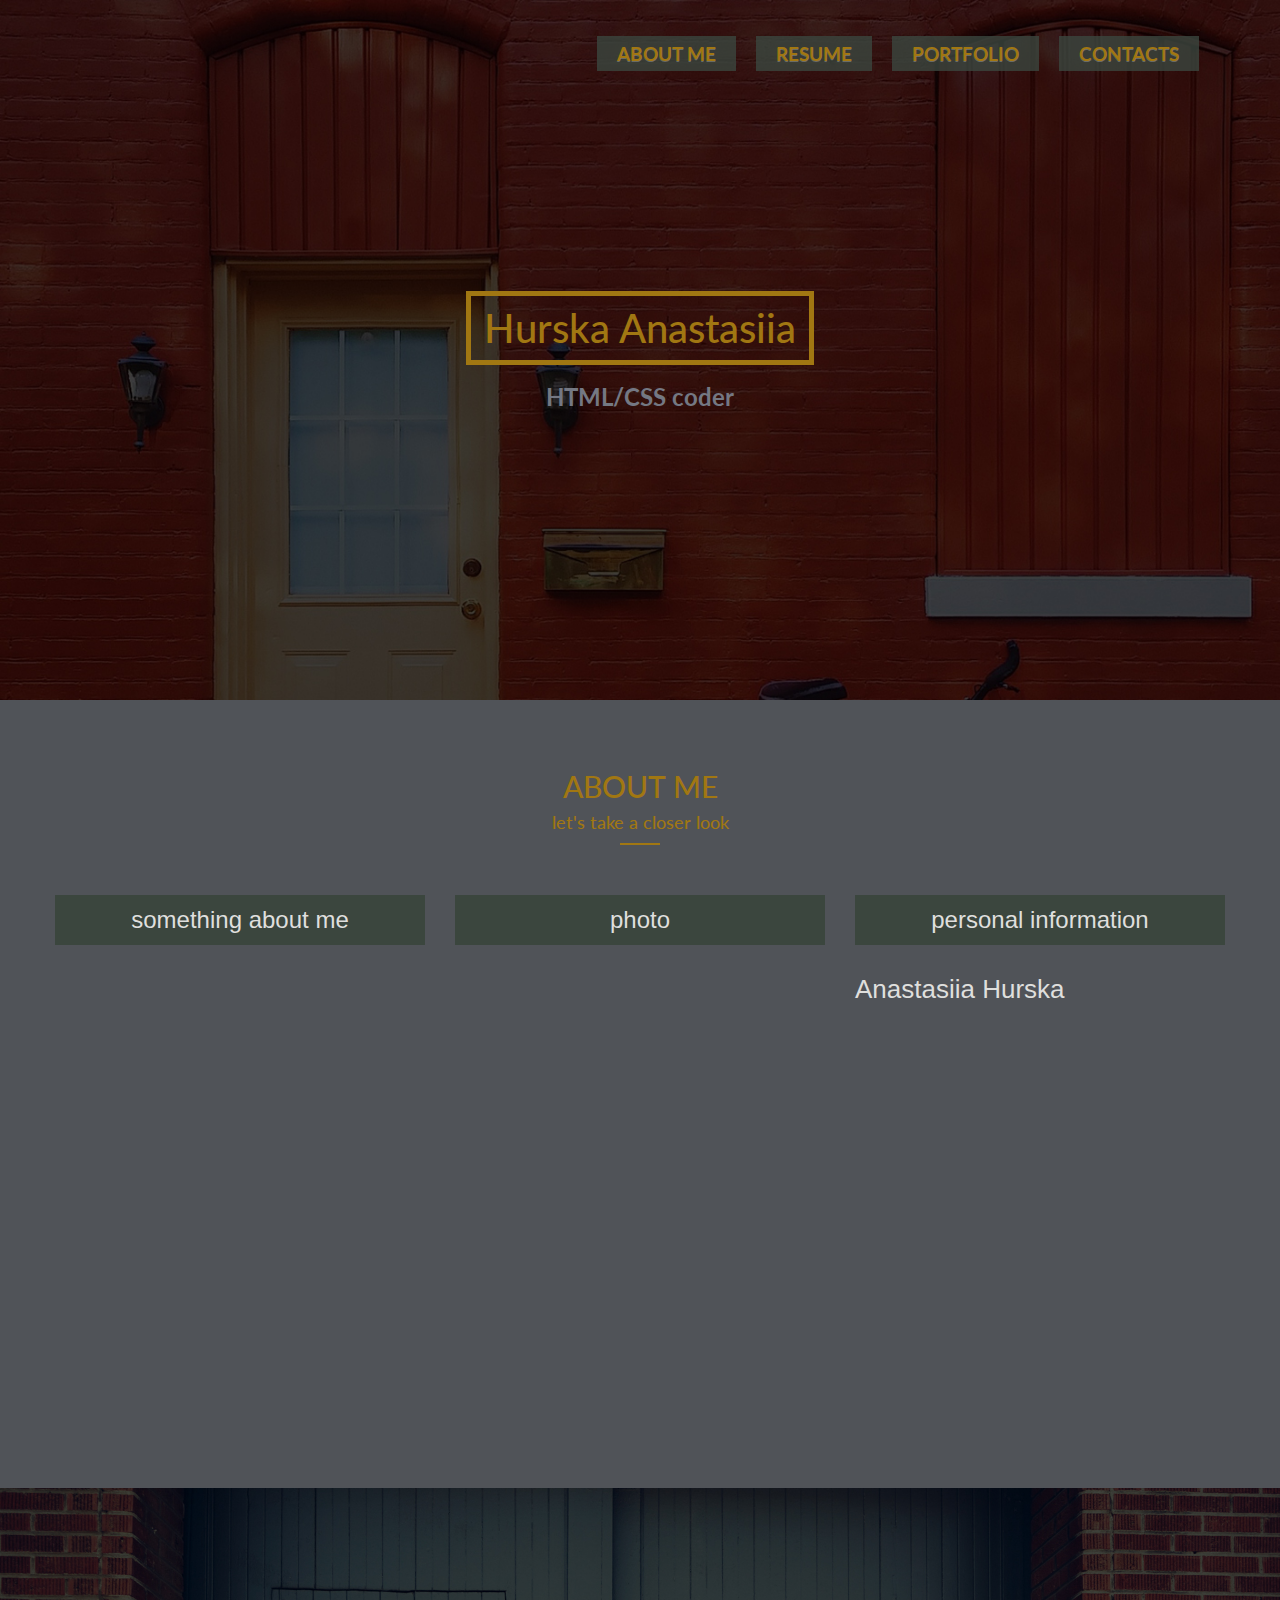
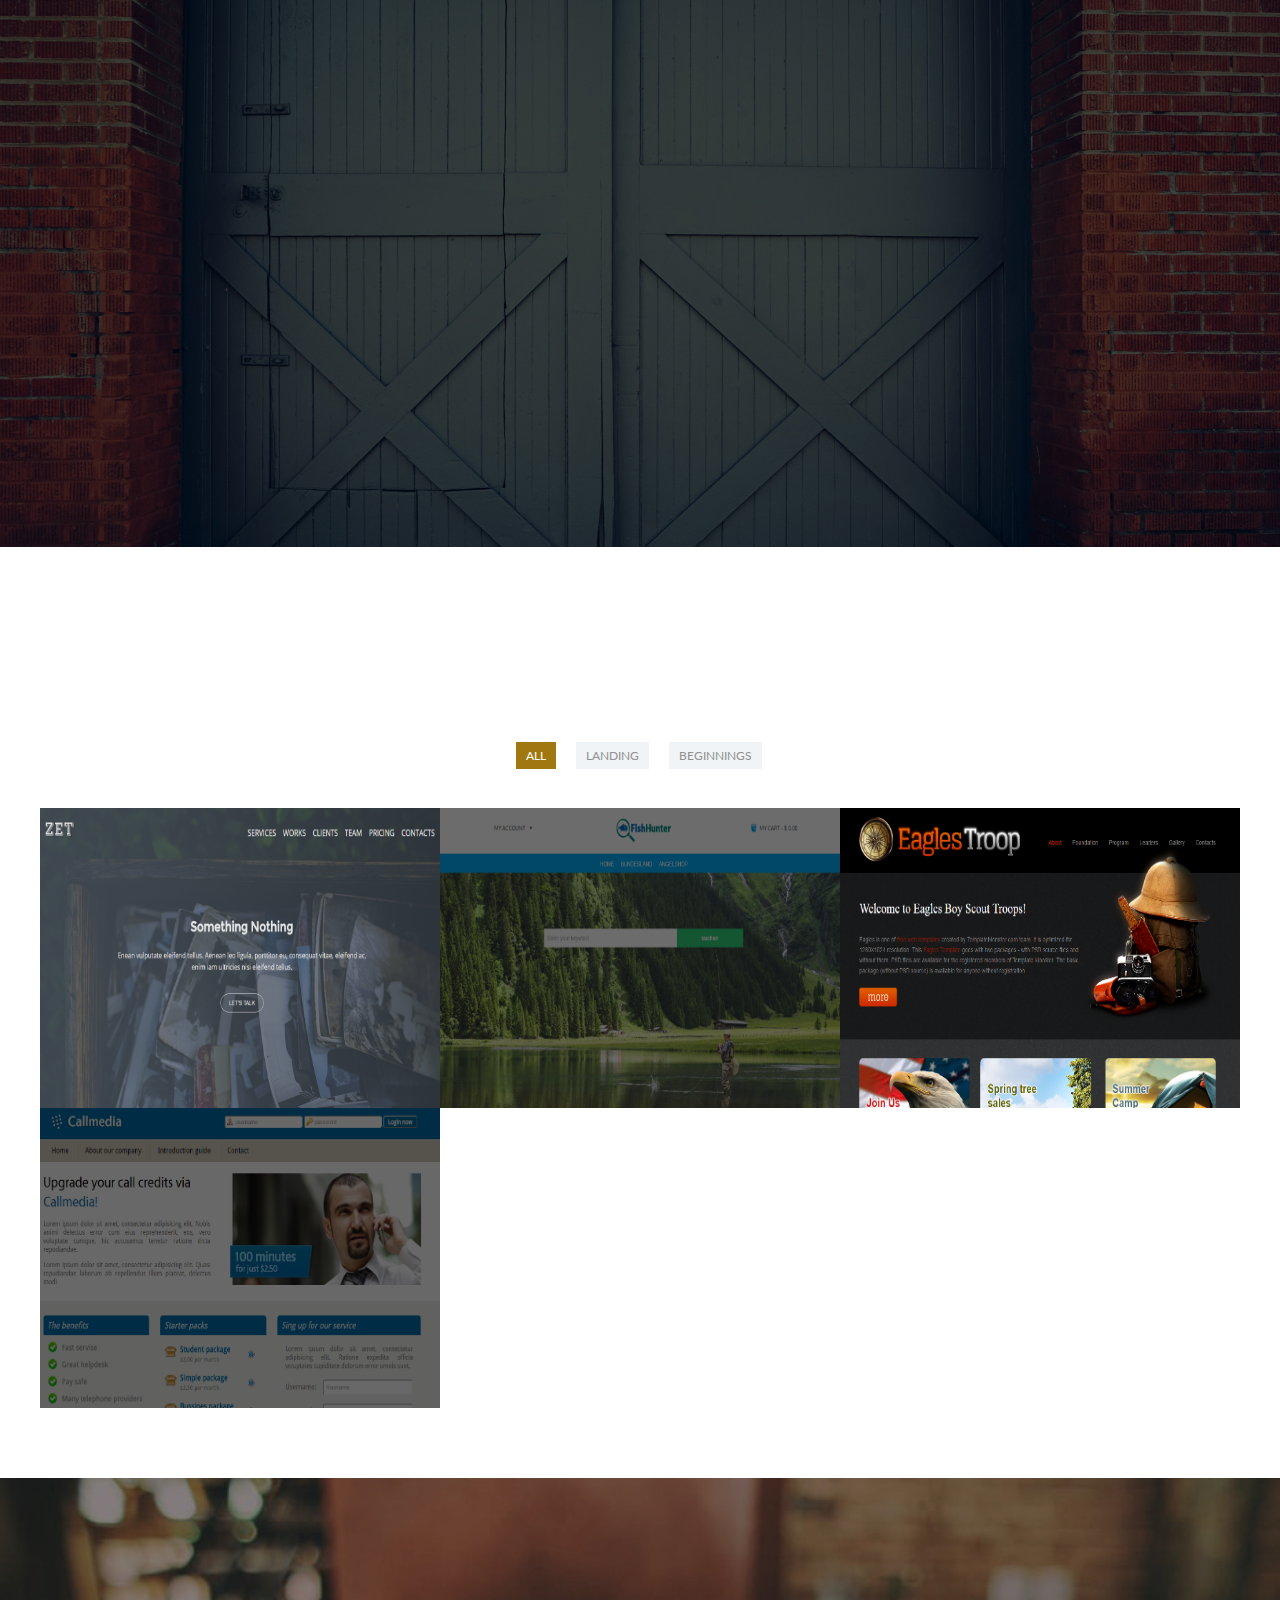
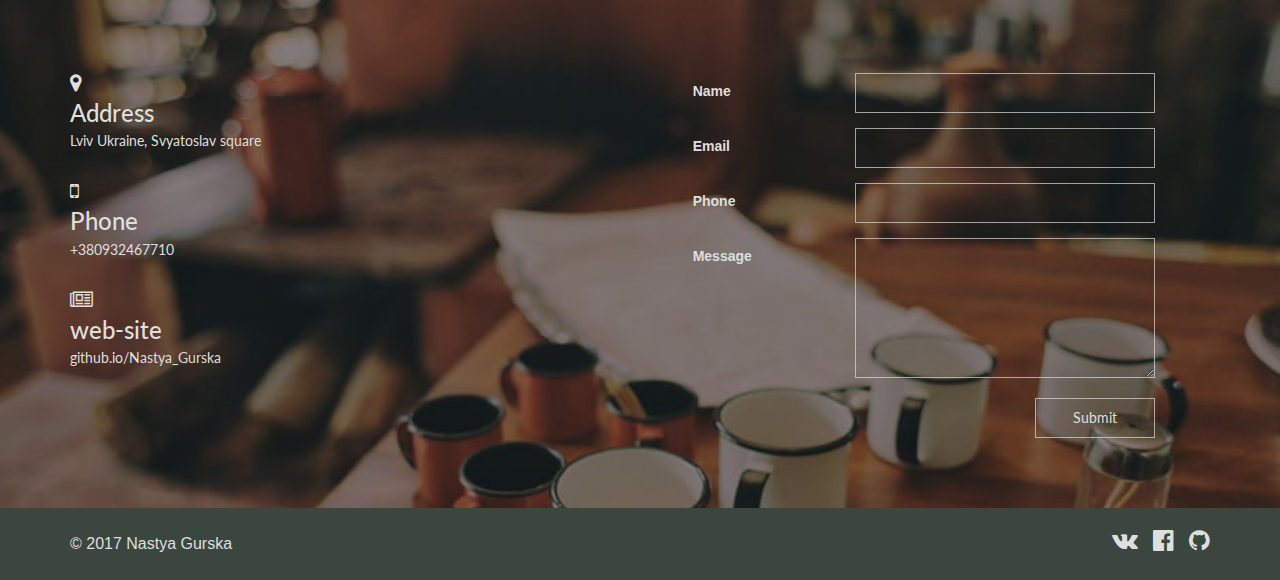
==== index.html @ d2f857ea "first view" ====
<!DOCTYPE html>
<html lang="en">
<head>
    <meta charset="UTF-8">
    <title>Document</title>
    <link href="https://fonts.googleapis.com/css?family=Lato" rel="stylesheet">
    <link rel="stylesheet" href="css/style.css">
    <link rel="stylesheet" href="css/media.css">
    <link rel="stylesheet" href="css/bootstrap.min.css">
    <link rel="stylesheet" href="css/bootstrap-theme.min.css">
    <link rel="stylesheet" href="https://cdnjs.cloudflare.com/ajax/libs/font-awesome/4.6.3/css/font-awesome.min.css">
    <link rel="stylesheet" href="css/animate.css">
    <link rel="stylesheet" href="css/owl.carousel.css">
    <link rel="stylesheet" href="css/jquery.fancybox.css">
    <meta name="viewport" content="width=device-width, initial-scale=1.0, maximum-scale=1.0, minimum-scale=1.0,target-densitydpi=device-dpi, user-scalable=no">
    <title>Some landing</title>
</head>
<body>
   
   <header class="header">
      <div class="container clearfix">
            <div class="top_menu">
               <div class="navbar navbar-collpse right">
                    <div class="navbar-header">
                        <button id="btn-toogle" type="button" class="navbar-toggle" data-toggle="collapse" data-target="#responcive-menu">
                            <span class="sr-only">Toggle navigation</span>
                            <span><i class="fa fa-bars" aria-hidden="true"></i></span>
                        </button>
                    </div>
                    <div id="responcive-menu" class="active collapse navbar-collapse">
                        <ul class="clearfix nav navbar-nav">
                            <li><a href="#about_me">about me</a></li>
                            <li><a href="#resume">resume</a></li>
                            <li><a href="#portfolio">portfolio</a></li>
                            <li><a href="#contacts">contacts</a></li>
                        </ul>
                    </div>
                </div>
       </div>
      </div>
       <div class="main_wrapper">
           <div class="main_desc">
               <div class="main_centred">
                   <div class="main_text">
                       <h1>Hurska Anastasiia</h1>
                       <p>HTML/CSS coder</p>
                   </div>
               </div>
           </div>
       </div>
   </header>
   
   <section id="about_me">
       <div class="container">
           <div class="row" >
               <div class="abot_me_h col-sm-12 part">
                    <h2>about me</h2>
                    <h5>let's take a closer look</h5>
                </div>
                <div class="about_me_desc clearfix">
                   <div class="row">
                        <div class="col-sm-4 col-sm-push-4 col-xs-12">
                        <div class="little_wrap">
                            <h3>photo</h3>
                            <div class="photo">
                                <img src="img/Photo%20Sep%2022,%206%2020%2009%20PM.jpg" alt="">
                            </div>
                        </div>
                    </div>
                    <div class="col-sm-4 col-sm-pull-4 col-xs-12">
                        <div class="little_wrap">
                            <h3>something about me</h3>
                            <p class="left_side">I am 21 years old and live in Lviv. Became web-developer not far ago. But I like doing this job and do it with inspiration.</p>
                            <p class="left_side">Lorem ipsum dolor sit amet, consectetur adipisicing elit. Commodi, minima autem. Ea molestias repellat ipsam, dolore expedita? Aut mollitia nesciunt hic vero enim tempore, officiis sit suscipit optio consectetur. Obcaecati.</p>
                            <div class="social_wrap">
                                <ul class="left_side">
                                    <li><a href="https://vk.com/shkodnyk" target="_blank"><i class="fa fa-vk" aria-hidden="true"></i></a></li>
                                    <li><a href="https://www.facebook.com/NastyaGurska" target="_blank"><i class="fa fa-facebook-official" aria-hidden="true"></i></a></li>
                                    <li><a href="https://github.com/AnastassiaH" target="_blank"><i class="fa fa-github" aria-hidden="true"></i></a></li>
                                </ul>
                            </div>
                            </div>
                    </div>
                    <div class="col-sm-4 col-xs-12">
                        <div class="little_wrap">
                            <h3>personal information</h3>
                            <h2 class="rigth_side">Anastasiia Hurska</h2>
                            <ul>
                                <li class="right_side">Professional web-sites development </li>
                                <li class="right_side">Birth date: 7 november 1995 year</li>
                                <li class="right_side">Phone number: +380932467710</li>
                                <li class="right_side">e-mail: <a href="mailto:nastyagurska@gmail.com">nastyagurska@gmail.com</a></li>
                                <li class="right_side">Family status: single</li>
                                <li class="right_side">Personal skills: responsible, fast learning person</li>
                                <li class="right_side">Languages:	Ukrainian – native language, Russian – excellent, English – pre-intermediate
    </li>
                            </ul>
                        </div>
                    </div>
                   </div>
                </div>
           </div>
       </div>
   </section>
   
   <section id="resume">
       <div class="container">
           <div class="row">
               <div class="resume_h part">
                    <h2>resume</h2>
                    <h5>my knowledge and attainments</h5>
                </div>
                <div class="resume_desc clearfix">
                    <div class="col-sm-6">
                        <h4>Education</h4>
                        <div class="resume_item">
                            <p class="year">2010-2013</p>
                            <p>Technological College of the National University "Lviv Polytechnic", Faculty of Business Economics</p>
                        </div>
                        <div class="resume_item">
                            <p class="year">2013-2015</p>
                            <p>Ivan Franko National University of Lviv, Faculty of Business Economics</p>
                        </div>
                        <div class="resume_item">
                            <p class="year">09.2016-10.2016</p>
                            <p>Logos IT Academy: -	Basic QI Web-Development</p>
                        </div>
                        <div class="resume_item">
                            <p class="year">Technical skills:</p>
                            <p>CSS3, HTML5, Twitter Bootstrap, jQuery, jQuery UI, JavaScript /(basic/), SAAS, Bourbon</p>
                        </div>
                    </div>
                    <div class="col-sm-6">
                        <h4>Independent courses</h4>
                        <div class="resume_item">
                            <h6 class="year">www.freecodecamp.com</p>
                            <p>Front End Development Certification</p>
                            <p>Responsive Design with Bootstrap </p>
                            <p>Basic JavaScript</p>
                            <p>Object Oriented and Functional Programming </p>
                        </div>
                        <div class="resume_item">
                            <h6 class="year">www.codecadamy.com</h6>
                            <p>HTML/CSS</p>
                            <p>JavaScript</p>
                            <p>Make a website</p>
                        </div>
                        <div class="resume_item">
                            <h6 class="year">hwww.w3schools.com</h6>
                        </div>
                    </div>
                </div>
           </div>
       </div>
   </section>
   
   <section id="works">
       <div class="container">
           <div class="row">
                <div class="works_h col-sm-12 part">
                    <h2>portfolio</h2>
                    <h5>my resent work</h5>
                </div>
                <div class="tabs">
                <ul class="nav nav-tabs">
                    <li class="active"><a href="#tab-1" data-toggle="tab">all</a></li>
                    <li><a href="#tab-2" data-toggle="tab">landing</a></li>
                    <li><a href="#tab-3" data-toggle="tab">beginnings</a></li>
                </ul>
                <div class="tab-content">
                    <div class="tab-pane fade in active" id="tab-1">
                        <div class="row">
                            <div class="tab-item col-md-4 col-sm-6 col-xs-12">
                               <span class="caption">
                                    <a href="https://anastassiah.github.io/Some-landing/" target="_blank">Viev on GitHub</a>
                               </span>
                                <div class="image">
                                    <img src="img/landing.png" alt="">
                                </div>
                            </div>
                            <div class="tab-item col-md-4 col-sm-6 col-xs-12">
                                <span class="caption">
                                    <a href="https://anastassiah.github.io/fishing_page/" target="_blank">Viev on GitHub</a>
                                </span>
                                <div class="image">
                                    <img src="img/FishHunter.png" alt="">
                                </div>
                            </div>
                            <div class="tab-item col-md-4 col-sm-6 col-xs-12">
                                <span class="caption">
                                    <a href="https://anastassiah.github.io/Eagles-Troop/" target="_blank">Viev on GitHub</a>
                                </span>
                                <div class="image">
                                    <img src="img/EagelsTroop.png" alt="">
                                </div>
                            </div>
                            <div class="tab-item col-md-4 col-sm-6 col-xs-12">
                                <span class="caption">
                                    <a href="https://anastassiah.github.io/callmedia_maket/" target="_blank">Viev on GitHub</a>
                                </span>
                                <div class="image">
                                    <img src="img/Callmedia.png" alt="">
                                </div>
                            </div>
                        </div>
                    </div>
                    <div class="tab-pane fade" id="tab-2">
                        <div class="row">
                            <div class="tab-item col-md-4 col-sm-6 col-xs-12">
                               <span class="caption">
                                    <a href="https://anastassiah.github.io/Some-landing/" target="_blank">Viev on GitHub</a>
                               </span>
                                <div class="image">
                                    <img src="img/landing.png" alt="">
                                </div>
                            </div>
                        </div>
                    </div>
                    <div class="tab-pane fade" id="tab-3">
                        <div class="row">
                            <div class="tab-item col-md-4 col-sm-6 col-xs-12">
                                <span class="caption">
                                    <a href="https://anastassiah.github.io/callmedia_maket/" target="_blank">Viev on GitHub</a>
                                </span>
                                <div class="image">
                                    <img src="img/Callmedia.png" alt="">
                                </div>
                            </div>
                            <div class="tab-item col-md-4 col-sm-6 col-xs-12">
                                <span class="caption">
                                    <a href="https://anastassiah.github.io/Eagles-Troop/" target="_blank">Viev on GitHub</a>
                                </span>
                                <div class="image">
                                    <img src="img/EagelsTroop.png" alt="">
                                </div>
                            </div>
                        </div>
                    </div>
                </div>
            </div>
           </div>
       </div>
   </section>
   
   <section id="contacts">
       <div class="container">
           <div class="row">
                <div class="contacts_h part">
                    <h2>contacts</h2>
                    <h5>live your message</h5>
                </div>
                <div class="col-sm-6">
                    <div class="cont_item">
                        <span><i class="fa fa-map-marker" aria-hidden="true"></i></span>
                        <h3>Address</h3>
                        <p>Lviv Ukraine, Svyatoslav square</p>
                    </div>
                    <div class="cont_item">
                        <span><i class="fa fa-mobile" aria-hidden="true"></i></span>
                        <h3>Phone</h3>
                        <p>+380932467710</p>
                    </div>
                    <div class="cont_item">
                        <span><i class="fa fa-newspaper-o" aria-hidden="true"></i></span>
                        <h3>web-site</h3>
                        <a href="https://anastassiah.github.io/Nastya_Gurska">github.io/Nastya_Gurska</a>
                    </div>
                </div>
                <div class="col-sm-6">
                    <form method="POST" action="http://formspree.io/nastyagurska@gmail.com">
                        <div class="field">
                            <label for="name">Name</label>
                            <input id="name" name="name" type="text" required>
                        </div>
                        <div class="field">
                           <label for="email">Email</label>
                           <input id="email" name="email" type="text" required>
                        </div>
                        <div class="field">
                           <label for="phone">Phone</label>
                           <input id="phone" name="phone" type="text" required>
                        </div>
                        <div class="field">
                           <label for="message">Message</label>
                           <textarea id="message" name="message" id="" cols="30" rows="10"></textarea>
                        </div>
                        <div class="field">
                            <button id="submit" type="submit">Submit</button>
                        </div>
                    </form>
                </div>
           </div>
       </div>
   </section>
   <footer class="footer">
        <div class="container">
            <div class="row clearfix">
                <div class="col-xs-6">
                    <p>© 2017 Nastya Gurska</p>
                </div>
                <div class="col-xs-6">
                    <div class="social_wrap clearfix">
                        <ul>
                            <li><a href="https://vk.com/shkodnyk" target="_blank"><i class="fa fa-vk" aria-hidden="true"></i></a></li>
                            <li><a href="https://www.facebook.com/NastyaGurska" target="_blank"><i class="fa fa-facebook-official" aria-hidden="true"></i></a></li>
                            <li><a href="https://github.com/AnastassiaH" target="_blank"><i class="fa fa-github" aria-hidden="true"></i></a></li>
                        </ul>
                    </div>
                </div>
            </div>
        </div>
   </footer>
    
    
    
    <script src="js/jquery-3.1.1.min.js"></script>
    <script src="js/JQuery.js"></script>
    <script src="js/waypoints.min.js"></script>
    <script src="js/animate_css.js"></script>    
    <script src="js/bootstrap.min.js"></script> 
    <script src="js/owl.carousel.min.js"></script> 
    <script src="js/jquery.fancybox.pack.js"></script> 
    <script src="js/jquery.malihu.PageScroll2id.min.js"></script> 
    <script src="js/main.js"></script>
    
</body>
</html>
---- css/style.css ----
html {
  height: 100%; }

body {
  height: 100%;
  font: 14px/18px "Lato", Tahoma, sans-serif;
  color: #000;
  background: #fff url(../img/bg.jpg) repeat;
  text-align: center; }

ol, ul {
  list-style: none; }

* {
  margin: 0;
  padding: 0;
  outline: none;
  -webkit-box-sizing: border-box;
  -moz-box-sizing: border-box;
  box-sizing: border-box; }

.clearfix:after {
  content: "";
  display: block;
  clear: both;
  overflow: hidden; }

.left {
  float: left; }

.right {
  float: right; }

.header2, #about_me .abot_me_h h2, #resume .resume_h h2, #works .works_h h2, #contacts .contacts_h h2 {
  font-size: 30px;
  font-family: 'Lato';
  text-transform: uppercase;
  color: #A17712; }

.header5, #about_me .abot_me_h h5, #resume .resume_h h5, #works .works_h h5, #contacts .contacts_h h5 {
  font-size: 18px;
  font-family: 'Lato';
  color: #A17712; }

.header_after, #about_me .abot_me_h h5:after, #resume .resume_h h5:after, #works .works_h h5:after, #contacts .contacts_h h5:after {
  content: "";
  display: block;
  width: 40px;
  height: 2px;
  margin: 10px auto 50px;
  background-color: #A17712; }

.header {
  background-image: url(../img/big_bg.jpg);
  background-size: cover;
  background-position: center;
  height: 100vh;
  max-height: 700px;
  overflow: hidden;
  position: relative;
  padding-top: 30px; }
  .header .top_menu .navbar {
    z-index: 10; }
  .header .top_menu #responcive-menu {
    float: right;
    padding-right: 0;
    margin-top: 5px; }
    .header .top_menu #responcive-menu ul {
      height: auto; }
      .header .top_menu #responcive-menu ul li {
        float: left;
        height: 35px;
        overflow: hidden;
        margin: 0 10px; }
        .header .top_menu #responcive-menu ul li a {
          display: block;
          height: 100%;
          width: 100%;
          text-transform: uppercase;
          text-decoration: none;
          font-family: 'Lato', sans-serif;
          font-size: 19px;
          font-weight: bold;
          line-height: 35px;
          color: #A17712;
          padding: 0 20px !important;
          background-color: rgba(59, 70, 62, 0.8);
          transition: all 1s; }
        .header .top_menu #responcive-menu ul li a:hover {
          background-color: rgba(79, 99, 100, 0.8); }
  .header .top_menu button {
    background: none;
    border: none;
    height: 30px; }
    .header .top_menu button span {
      display: block;
      width: 20px;
      height: 15px; }
      .header .top_menu button span i {
        font-size: 30px;
        color: #5D706C; }
  .header .main_wrapper {
    display: table;
    width: 100%;
    height: 100%;
    position: absolute;
    top: 0;
    left: 0;
    font-family: 'Lato';
    font-weight: bold;
    z-index: 9; }
    .header .main_wrapper .main_desc {
      display: table-row; }
      .header .main_wrapper .main_desc .main_centred {
        display: table-cell;
        text-align: center;
        vertical-align: middle; }
        .header .main_wrapper .main_desc .main_centred .main_text {
          display: inline-block; }
          .header .main_wrapper .main_desc .main_centred .main_text h1 {
            font-size: 40px;
            border: 5px solid;
            padding: 10px 13px;
            color: #A17712; }
          .header .main_wrapper .main_desc .main_centred .main_text p {
            display: inline-block;
            font-size: 24px;
            color: #747883;
            padding: 5px 30px;
            animation-delay: .4s; }

#about_me {
  padding: 50px 0;
  background-color: #505358; }
  #about_me .about_me_desc {
    color: #DFDFDD; }
    #about_me .about_me_desc h3 {
      margin-top: 0;
      margin-bottom: 30px;
      line-height: 50px;
      background-color: #3b463e; }
    #about_me .about_me_desc h2 {
      font-size: 26px;
      text-align: left; }
    #about_me .about_me_desc p,
    #about_me .about_me_desc li {
      text-align: left;
      font-size: 16px; }
    #about_me .about_me_desc p {
      line-height: 30px; }
    #about_me .about_me_desc p + p {
      margin-top: 20px; }
    #about_me .about_me_desc li {
      margin-bottom: 10px; }
    #about_me .about_me_desc a {
      color: #DFDFDD;
      text-decoration: none; }
    #about_me .about_me_desc a:hover {
      text-decoration: underline; }
  #about_me img {
    width: 100%; }
  #about_me .social_wrap ul li {
    float: left;
    margin-right: 10px;
    font-size: 20px; }

#resume {
  background-color: #DFDFDD;
  background-image: url(../img/step_dark.jpg);
  background-size: cover;
  padding: 50px 0 70px; }
  #resume .resume_desc {
    background-color: rgba(59, 70, 62, 0.8);
    color: #DFDFDD;
    border-radius: 10px;
    padding: 15px;
    text-align: left;
    animation-duration: 3s; }
    #resume .resume_desc h4 {
      font-size: 24px;
      margin-bottom: 25px; }
    #resume .resume_desc .resume_item .year {
      font-size: 18px; }
    #resume .resume_desc p {
      font-size: 14px; }

#works {
  padding: 50px 0 70px; }
  #works .nav-tabs {
    border: none;
    width: 268px;
    margin: 0 auto; }
  #works ul li a,
  #works ul li a:hover {
    text-transform: uppercase;
    font-family: "Lato";
    font-size: 12px;
    border: none;
    border-radius: 0px;
    margin: 0 10px;
    background-color: #F0F4F7;
    color: #909090;
    padding: 5px 10px; }
  #works ul li.active a,
  #works ul li.active:hover a {
    background-color: #A17712;
    color: #fff;
    border: none; }
  #works .tab-content {
    margin-top: 40px; }
    #works .tab-content .tab-item {
      position: relative;
      padding: 0; }
    #works .tab-content .image {
      height: 300px;
      width: 100%;
      overflow: hidden; }
      #works .tab-content .image img {
        height: 300px;
        width: 100%; }
    #works .tab-content .caption {
      opacity: 0;
      position: absolute;
      width: 100%;
      height: 100%;
      top: 0;
      left: 0;
      background-color: rgba(0, 0, 0, 0.7);
      transition: all .4s; }
      #works .tab-content .caption a {
        display: inline-block;
        margin-top: 45%;
        font-size: 25px;
        line-height: 30px;
        border: 2px solid #A17712;
        padding: 5px 20px;
        color: #A17712; }
      #works .tab-content .caption a:hover {
        text-decoration: none; }
    #works .tab-content .tab-item:hover .caption {
      opacity: 1; }

#contacts {
  padding: 50px 0 70px;
  background-image: url(../img/wood-table-hut-cups.jpeg);
  background-size: cover; }
  #contacts .contacts_h h2 {
    color: #DFDFDD; }
  #contacts .contacts_h h5 {
    color: #DFDFDD; }
  #contacts .contacts_h h5:after {
    background-color: #DFDFDD; }
  #contacts .cont_item {
    color: #DFDFDD;
    font-family: "Lato";
    text-align: left;
    margin-bottom: 30px; }
    #contacts .cont_item i {
      font-size: 20px; }
    #contacts .cont_item h3 {
      padding: 0;
      margin: 5px 0; }
    #contacts .cont_item a {
      text-decoration: none;
      color: #DFDFDD; }
    #contacts .cont_item a:hover {
      text-decoration: underline; }
  #contacts form .field {
    clear: both;
    text-align: right;
    padding-right: 10%; }
  #contacts form input,
  #contacts form lable,
  #contacts form textarea {
    background-color: transparent;
    box-shadow: none;
    border: 1px solid rgba(221, 221, 221, 0.7);
    font-size: 14px;
    color: #DFDFDD;
    font-family: 'Lato';
    padding: 0 10px; }
  #contacts form input {
    width: 60%;
    height: 40px;
    margin-bottom: 3%; }
  #contacts form textarea {
    width: 60%;
    height: 140px;
    margin-bottom: 3%; }
  #contacts form button {
    width: 120px;
    height: 40px;
    border: 1px solid rgba(221, 221, 221, 0.7);
    background-color: transparent;
    font-size: 14px;
    color: #DFDFDD;
    font-family: "Lato";
    line-height: 36px; }
  #contacts form label {
    vertical-align: top;
    position: absolute;
    left: 9%;
    margin-right: 10%;
    font-size: 14px;
    line-height: 36px;
    color: #DFDFDD; }

.footer {
  background-color: #3b463e;
  padding: 20px 0 10px;
  color: #DFDFDD;
  text-align: left; }
  .footer p {
    font-size: 16px;
    line-height: 32px; }
  .footer ul {
    float: right; }
    .footer ul li {
      float: left;
      margin-left: 15px; }
    .footer ul a {
      color: #DFDFDD; }
      .footer ul a i {
        font-size: 24px; }

/*# sourceMappingURL=style.css.map */
---- css/media.css ----
/*==========  Desktop First Method  ==========*/

/* Large Devices, Wide Screens */
@media only screen and (max-width : 1200px) {

}

/* Medium Devices, Desktops */
@media only screen and (max-width : 992px) {
    #about_me .about_me_desc li{
        margin-bottom: 2px;
    }
    
    #about_me .about_me_desc p {
        line-height: 25px;
    }
}

/* Small Devices, Tablets */
@media only screen and (max-width : 768px) {
    
    .header .top_menu #responcive-menu ul{
        width: 100%;
    }
    .header .top_menu #responcive-menu ul li{
        float: none;
        overflow: hidden;
        margin-bottom: 20px;
        width: 100%;
    }
    
    .navbar{
        width: 90%;
        margin: 0 auto;
        display: block;
        float: none;
    }
    
    .header .top_menu #responcive-menu{
        float: none;
        width: 100%;
    }
    
    .header .nav > li > a:focus,
    .header .nav > li > a:hover{
        border-radius: 0;
    }
    
    .navbar-collapse {
        box-shadow: none !important;
    }
    
    .navbar{
        margin-bottom: 0 !important;
    }
    
    .navbar-nav{
        margin: 0.5px -15px !important;
    }
    
    .little_wrap{
        width: 70%;
        margin: 0 auto;
    }
    
    .little_wrap{
        margin-top: 20px;
    }
}

/* Extra Small Devices, Phones */
@media only screen and (max-width : 480px) {
    .header .main_wrapper .main_desc .main_centred .main_text{
        width: 80%;
    }
    .little_wrap{
        width: 80%;
        margin: 0 auto;
    }
}

/* Custom, iPhone Retina */
@media only screen and (max-width : 320px) {

}
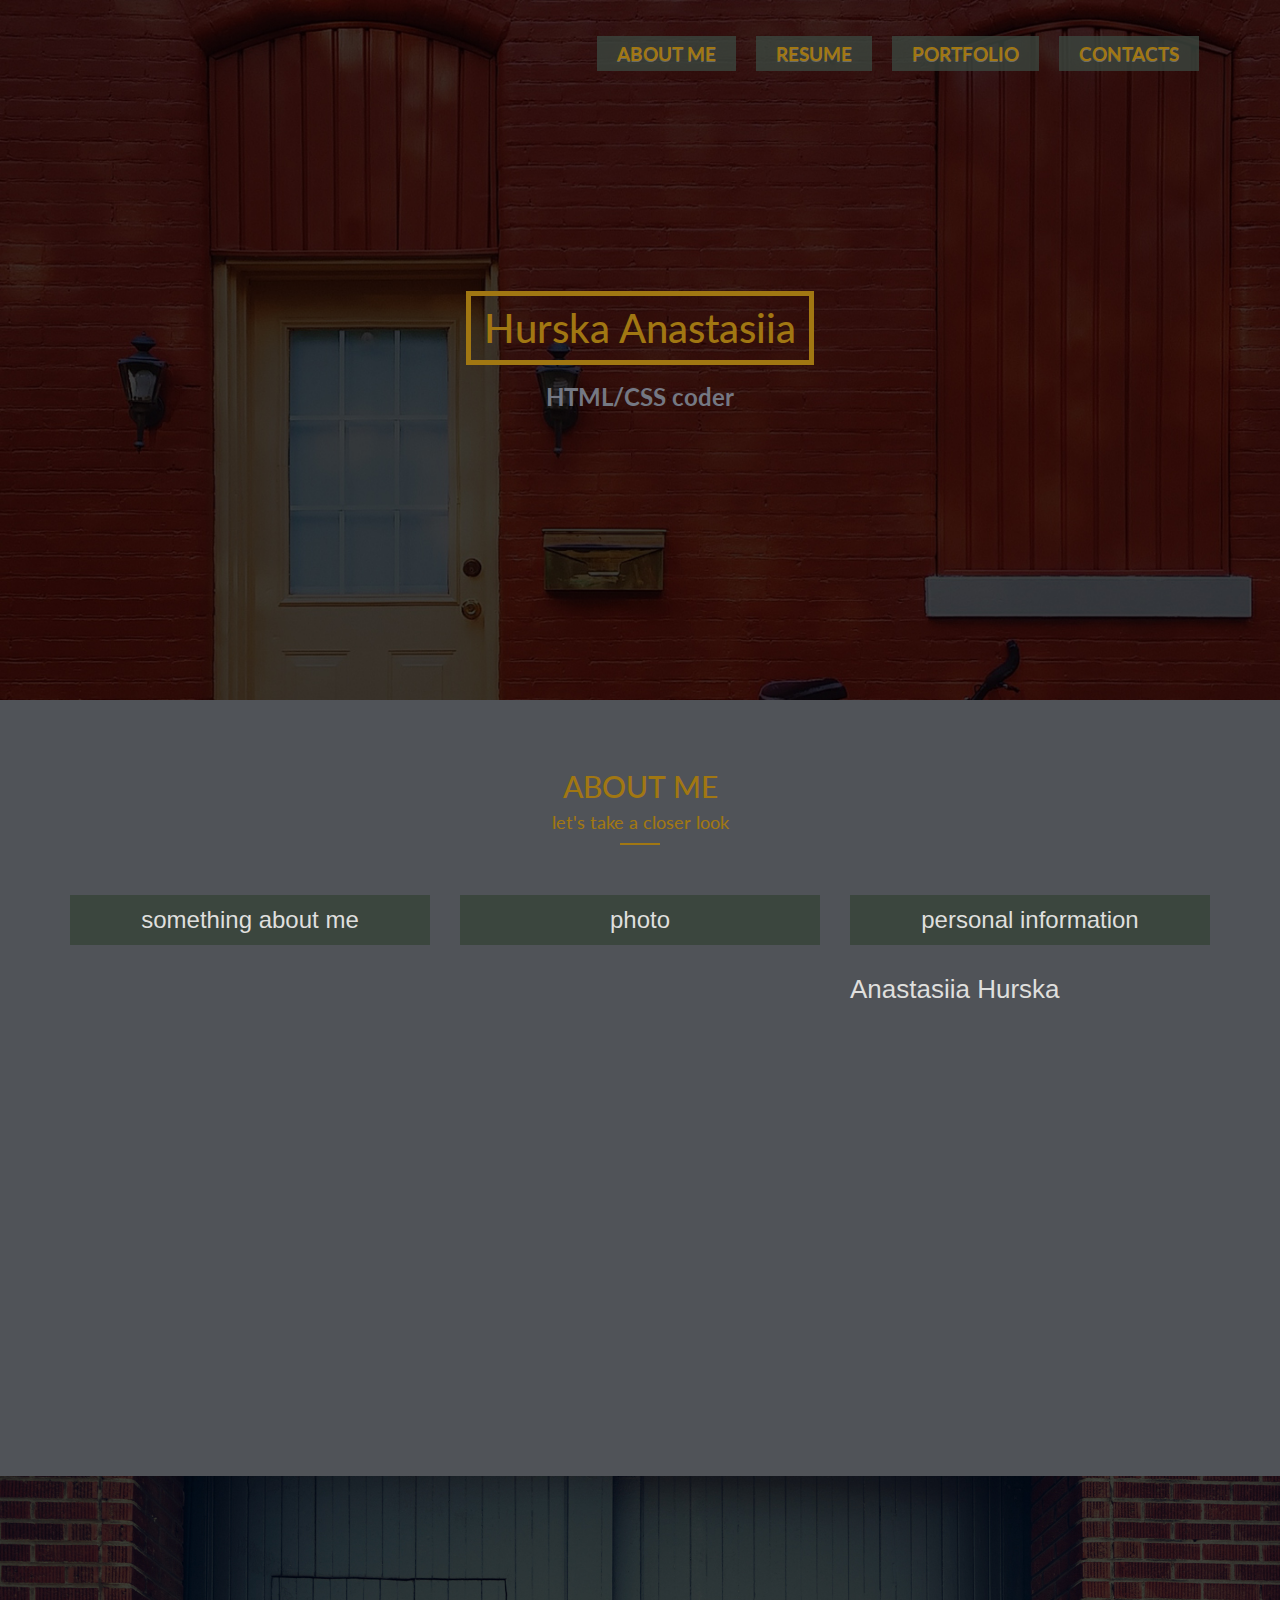
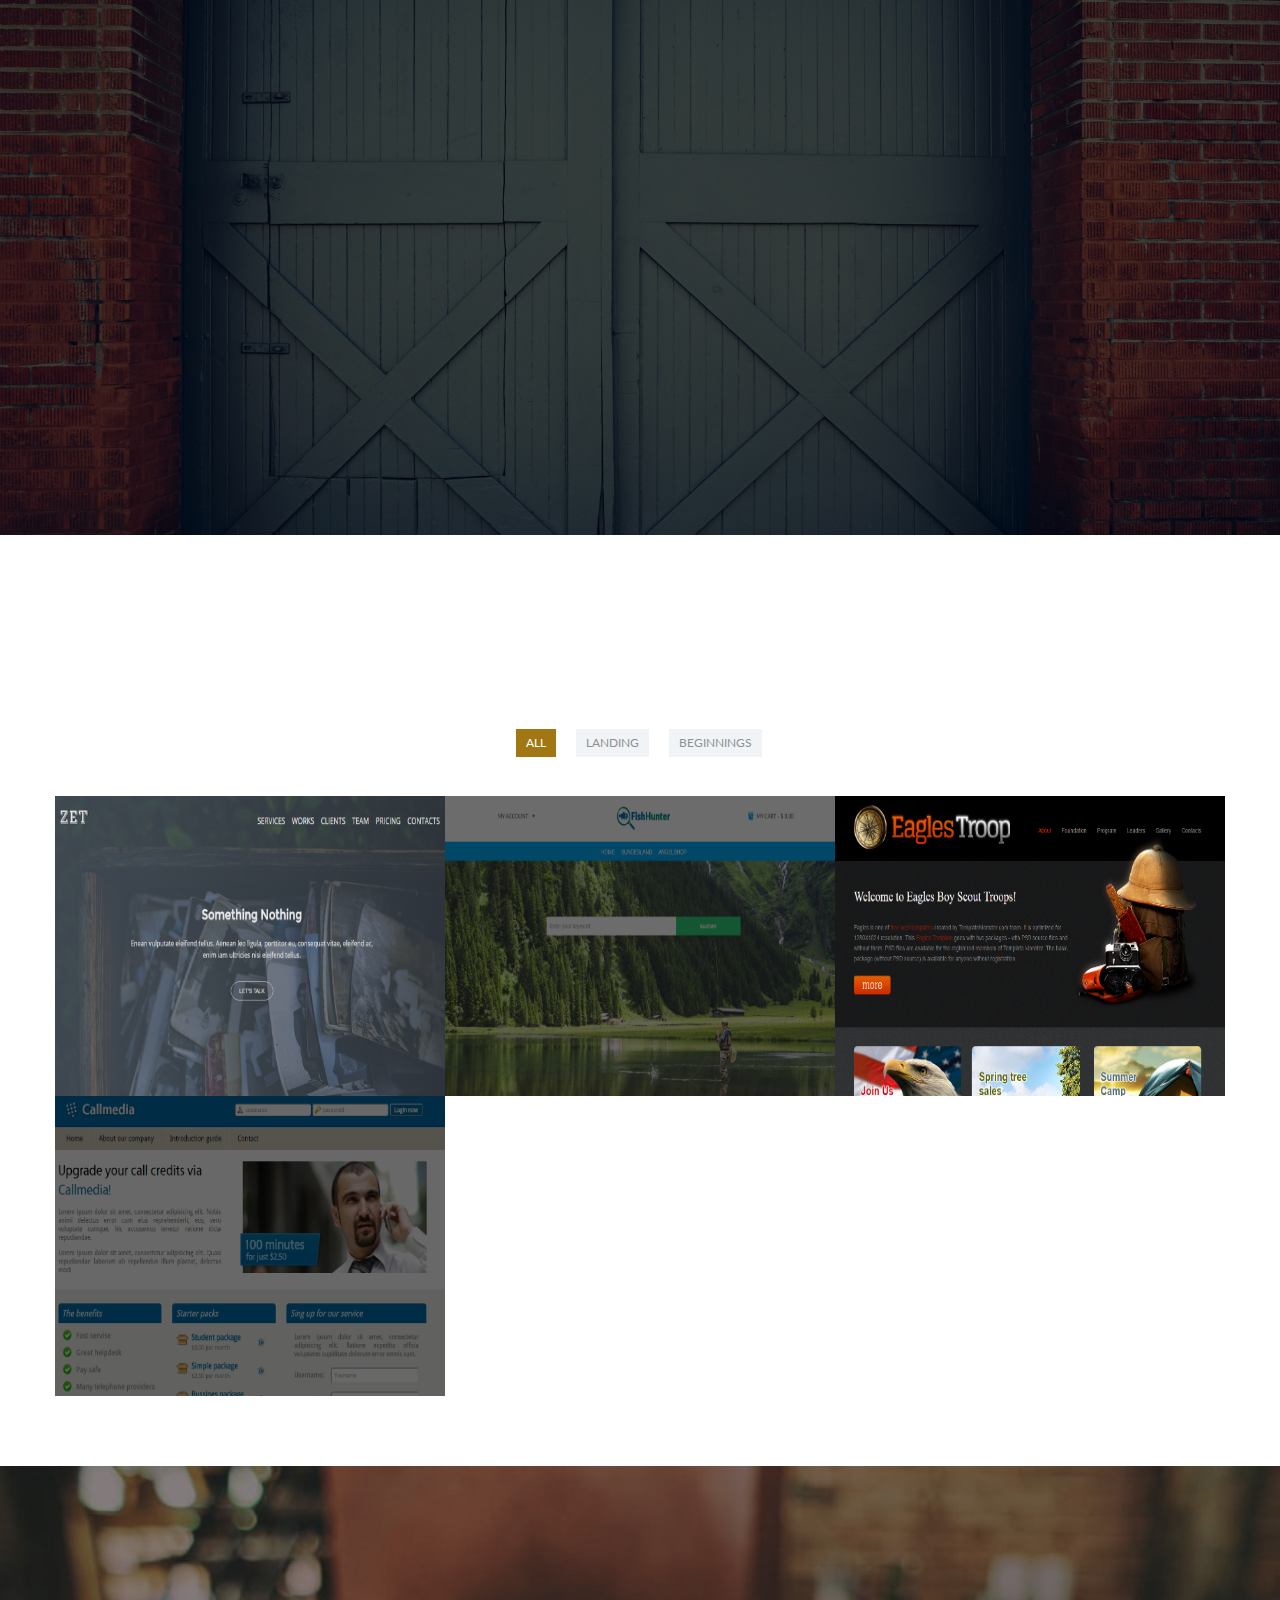
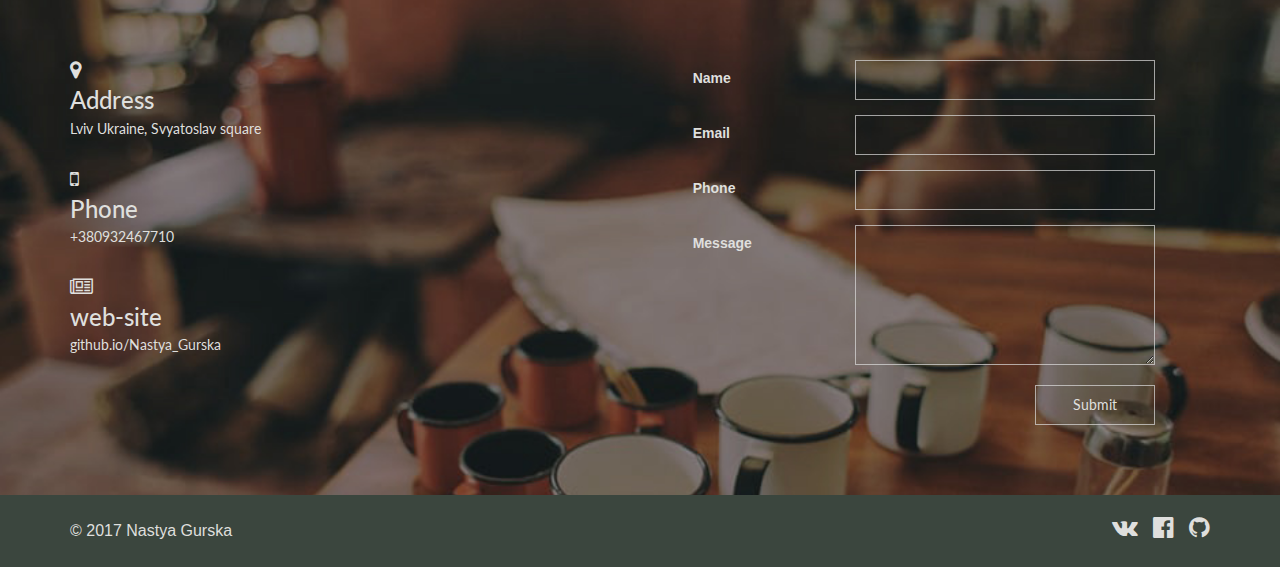
==== commit 25f6e791: "plus responsive" ====
--- a/index.html
+++ b/index.html
@@ -2,7 +2,7 @@
 <html lang="en">
 <head>
     <meta charset="UTF-8">
-    <title>Document</title>
+    <title>Nastya Gurska</title>
     <link href="https://fonts.googleapis.com/css?family=Lato" rel="stylesheet">
     <link rel="stylesheet" href="css/style.css">
     <link rel="stylesheet" href="css/media.css">
@@ -13,7 +13,6 @@
     <link rel="stylesheet" href="css/owl.carousel.css">
     <link rel="stylesheet" href="css/jquery.fancybox.css">
     <meta name="viewport" content="width=device-width, initial-scale=1.0, maximum-scale=1.0, minimum-scale=1.0,target-densitydpi=device-dpi, user-scalable=no">
-    <title>Some landing</title>
 </head>
 <body>
    
@@ -31,7 +30,7 @@
                         <ul class="clearfix nav navbar-nav">
                             <li><a href="#about_me">about me</a></li>
                             <li><a href="#resume">resume</a></li>
-                            <li><a href="#portfolio">portfolio</a></li>
+                            <li><a href="#works">portfolio</a></li>
                             <li><a href="#contacts">contacts</a></li>
                         </ul>
                     </div>
@@ -58,7 +57,6 @@
                     <h5>let's take a closer look</h5>
                 </div>
                 <div class="about_me_desc clearfix">
-                   <div class="row">
                         <div class="col-sm-4 col-sm-push-4 col-xs-12">
                         <div class="little_wrap">
                             <h3>photo</h3>
@@ -97,10 +95,10 @@
                             </ul>
                         </div>
                     </div>
-                   </div>
-                </div>
-           </div>
-       </div>
+                </div>
+           </div>
+       </div>
+       <button class="up"><i class="fa fa-arrow-up" aria-hidden="true"></i></button>
    </section>
    
    <section id="resume">
@@ -169,8 +167,9 @@
                 </ul>
                 <div class="tab-content">
                     <div class="tab-pane fade in active" id="tab-1">
+                       <div class="container">
                         <div class="row">
-                            <div class="tab-item col-md-4 col-sm-6 col-xs-12">
+                            <div class="tab-item col-md-4 col-sm-6 col-xs-6">
                                <span class="caption">
                                     <a href="https://anastassiah.github.io/Some-landing/" target="_blank">Viev on GitHub</a>
                                </span>
@@ -178,7 +177,7 @@
                                     <img src="img/landing.png" alt="">
                                 </div>
                             </div>
-                            <div class="tab-item col-md-4 col-sm-6 col-xs-12">
+                            <div class="tab-item col-md-4 col-sm-6 col-xs-6">
                                 <span class="caption">
                                     <a href="https://anastassiah.github.io/fishing_page/" target="_blank">Viev on GitHub</a>
                                 </span>
@@ -186,7 +185,7 @@
                                     <img src="img/FishHunter.png" alt="">
                                 </div>
                             </div>
-                            <div class="tab-item col-md-4 col-sm-6 col-xs-12">
+                            <div class="tab-item col-md-4 col-sm-6 col-xs-6">
                                 <span class="caption">
                                     <a href="https://anastassiah.github.io/Eagles-Troop/" target="_blank">Viev on GitHub</a>
                                 </span>
@@ -194,7 +193,7 @@
                                     <img src="img/EagelsTroop.png" alt="">
                                 </div>
                             </div>
-                            <div class="tab-item col-md-4 col-sm-6 col-xs-12">
+                            <div class="tab-item col-md-4 col-sm-6 col-xs-6">
                                 <span class="caption">
                                     <a href="https://anastassiah.github.io/callmedia_maket/" target="_blank">Viev on GitHub</a>
                                 </span>
@@ -204,9 +203,11 @@
                             </div>
                         </div>
                     </div>
+                    </div>
                     <div class="tab-pane fade" id="tab-2">
+                       <div class="container">
                         <div class="row">
-                            <div class="tab-item col-md-4 col-sm-6 col-xs-12">
+                            <div class="tab-item col-md-4 col-sm-6 col-xs-6">
                                <span class="caption">
                                     <a href="https://anastassiah.github.io/Some-landing/" target="_blank">Viev on GitHub</a>
                                </span>
@@ -215,10 +216,12 @@
                                 </div>
                             </div>
                         </div>
+                        </div>
                     </div>
                     <div class="tab-pane fade" id="tab-3">
+                       <div class="container">
                         <div class="row">
-                            <div class="tab-item col-md-4 col-sm-6 col-xs-12">
+                            <div class="tab-item col-md-4 col-sm-6 col-xs-6">
                                 <span class="caption">
                                     <a href="https://anastassiah.github.io/callmedia_maket/" target="_blank">Viev on GitHub</a>
                                 </span>
@@ -226,7 +229,7 @@
                                     <img src="img/Callmedia.png" alt="">
                                 </div>
                             </div>
-                            <div class="tab-item col-md-4 col-sm-6 col-xs-12">
+                            <div class="tab-item col-md-4 col-sm-6 col-xs-6">
                                 <span class="caption">
                                     <a href="https://anastassiah.github.io/Eagles-Troop/" target="_blank">Viev on GitHub</a>
                                 </span>
@@ -234,6 +237,7 @@
                                     <img src="img/EagelsTroop.png" alt="">
                                 </div>
                             </div>
+                        </div>
                         </div>
                     </div>
                 </div>
@@ -249,7 +253,7 @@
                     <h2>contacts</h2>
                     <h5>live your message</h5>
                 </div>
-                <div class="col-sm-6">
+                <div class="contacts_item col-sm-6 col-xs-6">
                     <div class="cont_item">
                         <span><i class="fa fa-map-marker" aria-hidden="true"></i></span>
                         <h3>Address</h3>
@@ -263,10 +267,10 @@
                     <div class="cont_item">
                         <span><i class="fa fa-newspaper-o" aria-hidden="true"></i></span>
                         <h3>web-site</h3>
-                        <a href="https://anastassiah.github.io/Nastya_Gurska">github.io/Nastya_Gurska</a>
-                    </div>
-                </div>
-                <div class="col-sm-6">
+                        <a href="https://anastassiah.github.io/Nastya_Gurska/index.html">github.io/Nastya_Gurska</a>
+                    </div>
+                </div>
+                <div class="contacts_item col-sm-6 col-xs-6">
                     <form method="POST" action="http://formspree.io/nastyagurska@gmail.com">
                         <div class="field">
                             <label for="name">Name</label>
@@ -295,10 +299,10 @@
    <footer class="footer">
         <div class="container">
             <div class="row clearfix">
-                <div class="col-xs-6">
+                <div class="col-xs-6 footer_item">
                     <p>© 2017 Nastya Gurska</p>
                 </div>
-                <div class="col-xs-6">
+                <div class="col-xs-6 footer_item">
                     <div class="social_wrap clearfix">
                         <ul>
                             <li><a href="https://vk.com/shkodnyk" target="_blank"><i class="fa fa-vk" aria-hidden="true"></i></a></li>
--- a/css/style.css
+++ b/css/style.css
@@ -58,7 +58,8 @@
   max-height: 700px;
   overflow: hidden;
   position: relative;
-  padding-top: 30px; }
+  padding-top: 30px;
+  z-index: 10; }
   .header .top_menu .navbar {
     z-index: 10; }
   .header .top_menu #responcive-menu {
@@ -128,10 +129,14 @@
             color: #747883;
             padding: 5px 30px;
             animation-delay: .4s; }
+  .header .menu_open {
+    margin-top: 210px;
+    transition: all 1s; }
 
 #about_me {
   padding: 50px 0;
-  background-color: #505358; }
+  background-color: #505358;
+  position: relative; }
   #about_me .about_me_desc {
     color: #DFDFDD; }
     #about_me .about_me_desc h3 {
@@ -163,6 +168,18 @@
     float: left;
     margin-right: 10px;
     font-size: 20px; }
+  #about_me button.up {
+    position: fixed;
+    right: 30px;
+    top: 30px;
+    width: 30px;
+    height: 30px;
+    border-radius: 50%;
+    background-color: rgba(1, 1, 1, 0.3);
+    color: #e7e7e7;
+    font-size: 14px;
+    border: 1px solid #e7e7e7;
+    z-index: 9; }
 
 #resume {
   background-color: #DFDFDD;
--- a/css/media.css
+++ b/css/media.css
@@ -17,7 +17,7 @@
 }
 
 /* Small Devices, Tablets */
-@media only screen and (max-width : 768px) {
+@media only screen and (max-width : 767px) {
     
     .header .top_menu #responcive-menu ul{
         width: 100%;
@@ -66,6 +66,15 @@
     .little_wrap{
         margin-top: 20px;
     }
+    
+    .cont_item{
+        margin-left: 20px;
+    }
+    
+    #about_me button.up{
+        top: 10px;
+        right: 10px;
+    }
 }
 
 /* Extra Small Devices, Phones */
@@ -75,7 +84,44 @@
     }
     .little_wrap{
         width: 80%;
+        margin: 20px auto;
+    }
+    
+    #works .tab-content .tab-item{
+        width: 80%;
+        margin-left: 10%;
+        margin-bottom: 15px;
+    }
+    
+    #contacts .contacts_item{
+        width: 100%;
+    }
+    
+    #contacts .contacts_item .cont_item{
+        text-align: center;
+    }
+    
+    #contacts form{
+        margin-top: 30px;
+    }
+    
+    #resume .resume_desc{
+        width: 90%;
         margin: 0 auto;
+    }
+    
+    #resume .resume_desc p{
+        line-height: 20px;
+    }
+    
+    .footer .footer_item{
+        width: 100%;
+        text-align: center;
+    }
+    
+    .footer .footer_item ul{
+        display: inline-block;
+        float: none;
     }
 }
 
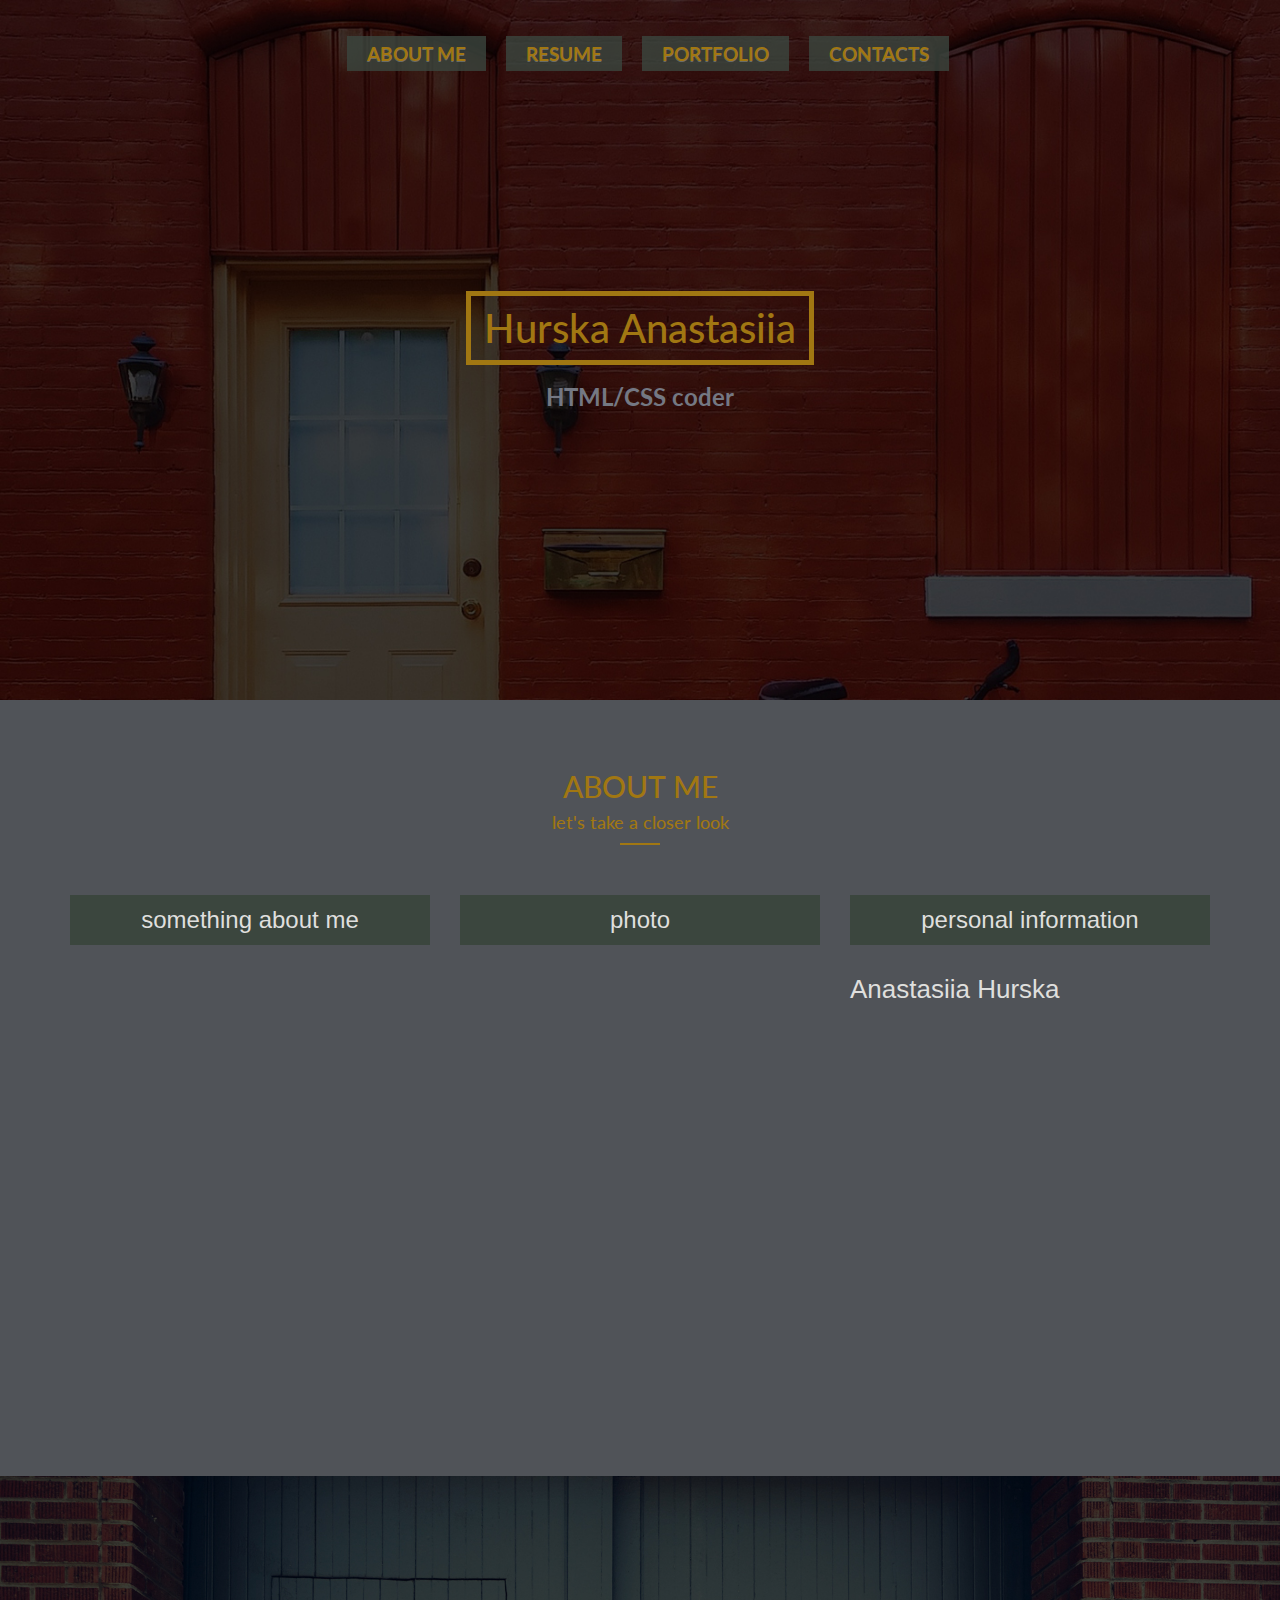
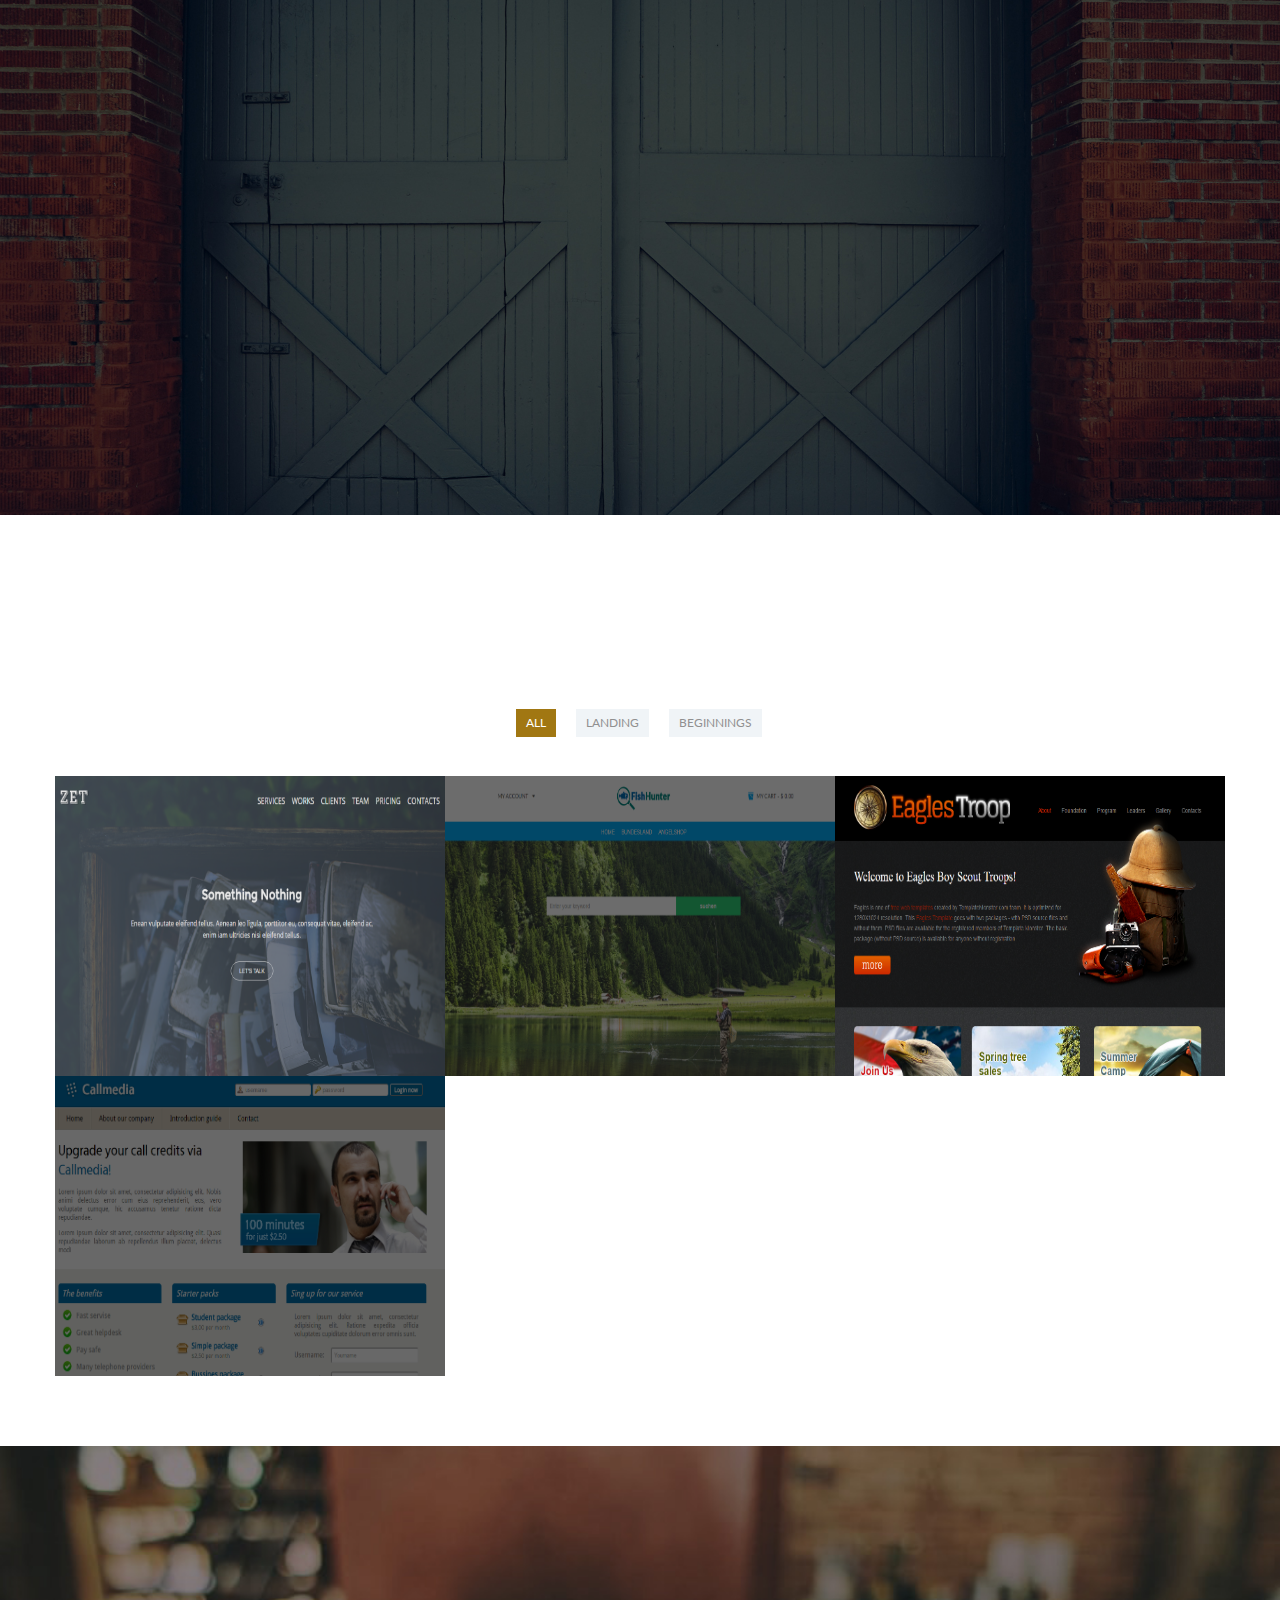
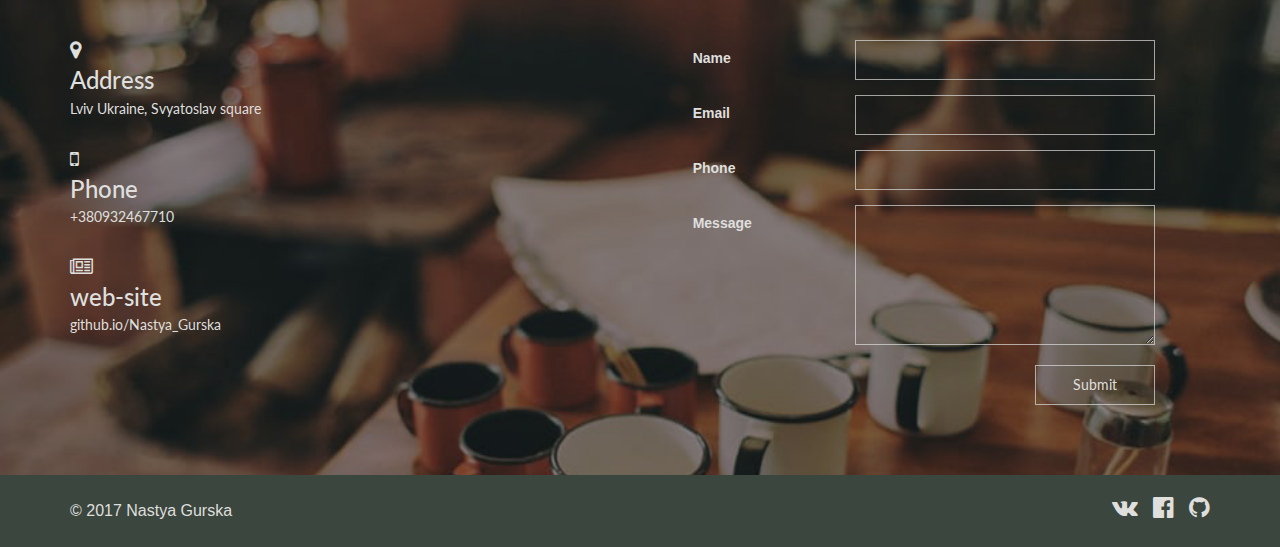
==== commit fc52d975: "centred navbar" ====
--- a/index.html
+++ b/index.html
@@ -19,7 +19,7 @@
    <header class="header">
       <div class="container clearfix">
             <div class="top_menu">
-               <div class="navbar navbar-collpse right">
+               <div class="navbar navbar-collpse">
                     <div class="navbar-header">
                         <button id="btn-toogle" type="button" class="navbar-toggle" data-toggle="collapse" data-target="#responcive-menu">
                             <span class="sr-only">Toggle navigation</span>
@@ -69,7 +69,7 @@
                         <div class="little_wrap">
                             <h3>something about me</h3>
                             <p class="left_side">I am 21 years old and live in Lviv. Became web-developer not far ago. But I like doing this job and do it with inspiration.</p>
-                            <p class="left_side">Lorem ipsum dolor sit amet, consectetur adipisicing elit. Commodi, minima autem. Ea molestias repellat ipsam, dolore expedita? Aut mollitia nesciunt hic vero enim tempore, officiis sit suscipit optio consectetur. Obcaecati.</p>
+                            <p class="left_side">About my character, I am very friendly, but only with people that I think are quite good. My two favorite things is to read and travel. Last year I visited 6 countries, it was incredible. My favorite book - "The Black Obelisk" by Erich Maria Remarque. Also I like to lead a healthy life, I'm a vegetarian, run in the evenings. These are the main things about me. </p>
                             <div class="social_wrap">
                                 <ul class="left_side">
                                     <li><a href="https://vk.com/shkodnyk" target="_blank"><i class="fa fa-vk" aria-hidden="true"></i></a></li>
@@ -125,7 +125,7 @@
                         </div>
                         <div class="resume_item">
                             <p class="year">Technical skills:</p>
-                            <p>CSS3, HTML5, Twitter Bootstrap, jQuery, jQuery UI, JavaScript /(basic/), SAAS, Bourbon</p>
+                            <p>CSS3, HTML5, Twitter Bootstrap, jQuery, jQuery UI, basic JavaScript, SAAS, Bourbon</p>
                         </div>
                     </div>
                     <div class="col-sm-6">
@@ -171,7 +171,7 @@
                         <div class="row">
                             <div class="tab-item col-md-4 col-sm-6 col-xs-6">
                                <span class="caption">
-                                    <a href="https://anastassiah.github.io/Some-landing/" target="_blank">Viev on GitHub</a>
+                                    <a href="https://anastassiah.github.io/Some-landing/" target="_blank">View on GitHub</a>
                                </span>
                                 <div class="image">
                                     <img src="img/landing.png" alt="">
@@ -179,7 +179,7 @@
                             </div>
                             <div class="tab-item col-md-4 col-sm-6 col-xs-6">
                                 <span class="caption">
-                                    <a href="https://anastassiah.github.io/fishing_page/" target="_blank">Viev on GitHub</a>
+                                    <a href="https://anastassiah.github.io/fishing_page/" target="_blank">View on GitHub</a>
                                 </span>
                                 <div class="image">
                                     <img src="img/FishHunter.png" alt="">
@@ -195,7 +195,7 @@
                             </div>
                             <div class="tab-item col-md-4 col-sm-6 col-xs-6">
                                 <span class="caption">
-                                    <a href="https://anastassiah.github.io/callmedia_maket/" target="_blank">Viev on GitHub</a>
+                                    <a href="https://anastassiah.github.io/callmedia_maket/" target="_blank">View on GitHub</a>
                                 </span>
                                 <div class="image">
                                     <img src="img/Callmedia.png" alt="">
@@ -209,7 +209,7 @@
                         <div class="row">
                             <div class="tab-item col-md-4 col-sm-6 col-xs-6">
                                <span class="caption">
-                                    <a href="https://anastassiah.github.io/Some-landing/" target="_blank">Viev on GitHub</a>
+                                    <a href="https://anastassiah.github.io/Some-landing/" target="_blank">View on GitHub</a>
                                </span>
                                 <div class="image">
                                     <img src="img/landing.png" alt="">
@@ -223,7 +223,7 @@
                         <div class="row">
                             <div class="tab-item col-md-4 col-sm-6 col-xs-6">
                                 <span class="caption">
-                                    <a href="https://anastassiah.github.io/callmedia_maket/" target="_blank">Viev on GitHub</a>
+                                    <a href="https://anastassiah.github.io/callmedia_maket/" target="_blank">View on GitHub</a>
                                 </span>
                                 <div class="image">
                                     <img src="img/Callmedia.png" alt="">
@@ -231,7 +231,7 @@
                             </div>
                             <div class="tab-item col-md-4 col-sm-6 col-xs-6">
                                 <span class="caption">
-                                    <a href="https://anastassiah.github.io/Eagles-Troop/" target="_blank">Viev on GitHub</a>
+                                    <a href="https://anastassiah.github.io/Eagles-Troop/" target="_blank">View on GitHub</a>
                                 </span>
                                 <div class="image">
                                     <img src="img/EagelsTroop.png" alt="">
--- a/css/style.css
+++ b/css/style.css
@@ -63,11 +63,12 @@
   .header .top_menu .navbar {
     z-index: 10; }
   .header .top_menu #responcive-menu {
-    float: right;
     padding-right: 0;
     margin-top: 5px; }
     .header .top_menu #responcive-menu ul {
-      height: auto; }
+      height: auto;
+      float: none;
+      display: inline-block; }
       .header .top_menu #responcive-menu ul li {
         float: left;
         height: 35px;
@@ -92,11 +93,11 @@
   .header .top_menu button {
     background: none;
     border: none;
-    height: 30px; }
+    height: 50px; }
     .header .top_menu button span {
       display: block;
-      width: 20px;
-      height: 15px; }
+      width: 30px;
+      height: 30px; }
       .header .top_menu button span i {
         font-size: 30px;
         color: #5D706C; }
@@ -130,7 +131,7 @@
             padding: 5px 30px;
             animation-delay: .4s; }
   .header .menu_open {
-    margin-top: 210px;
+    margin-top: 280px;
     transition: all 1s; }
 
 #about_me {
--- a/css/media.css
+++ b/css/media.css
@@ -18,6 +18,10 @@
 
 /* Small Devices, Tablets */
 @media only screen and (max-width : 767px) {
+    
+    .header{
+        padding-top: 15px;
+    }
     
     .header .top_menu #responcive-menu ul{
         width: 100%;
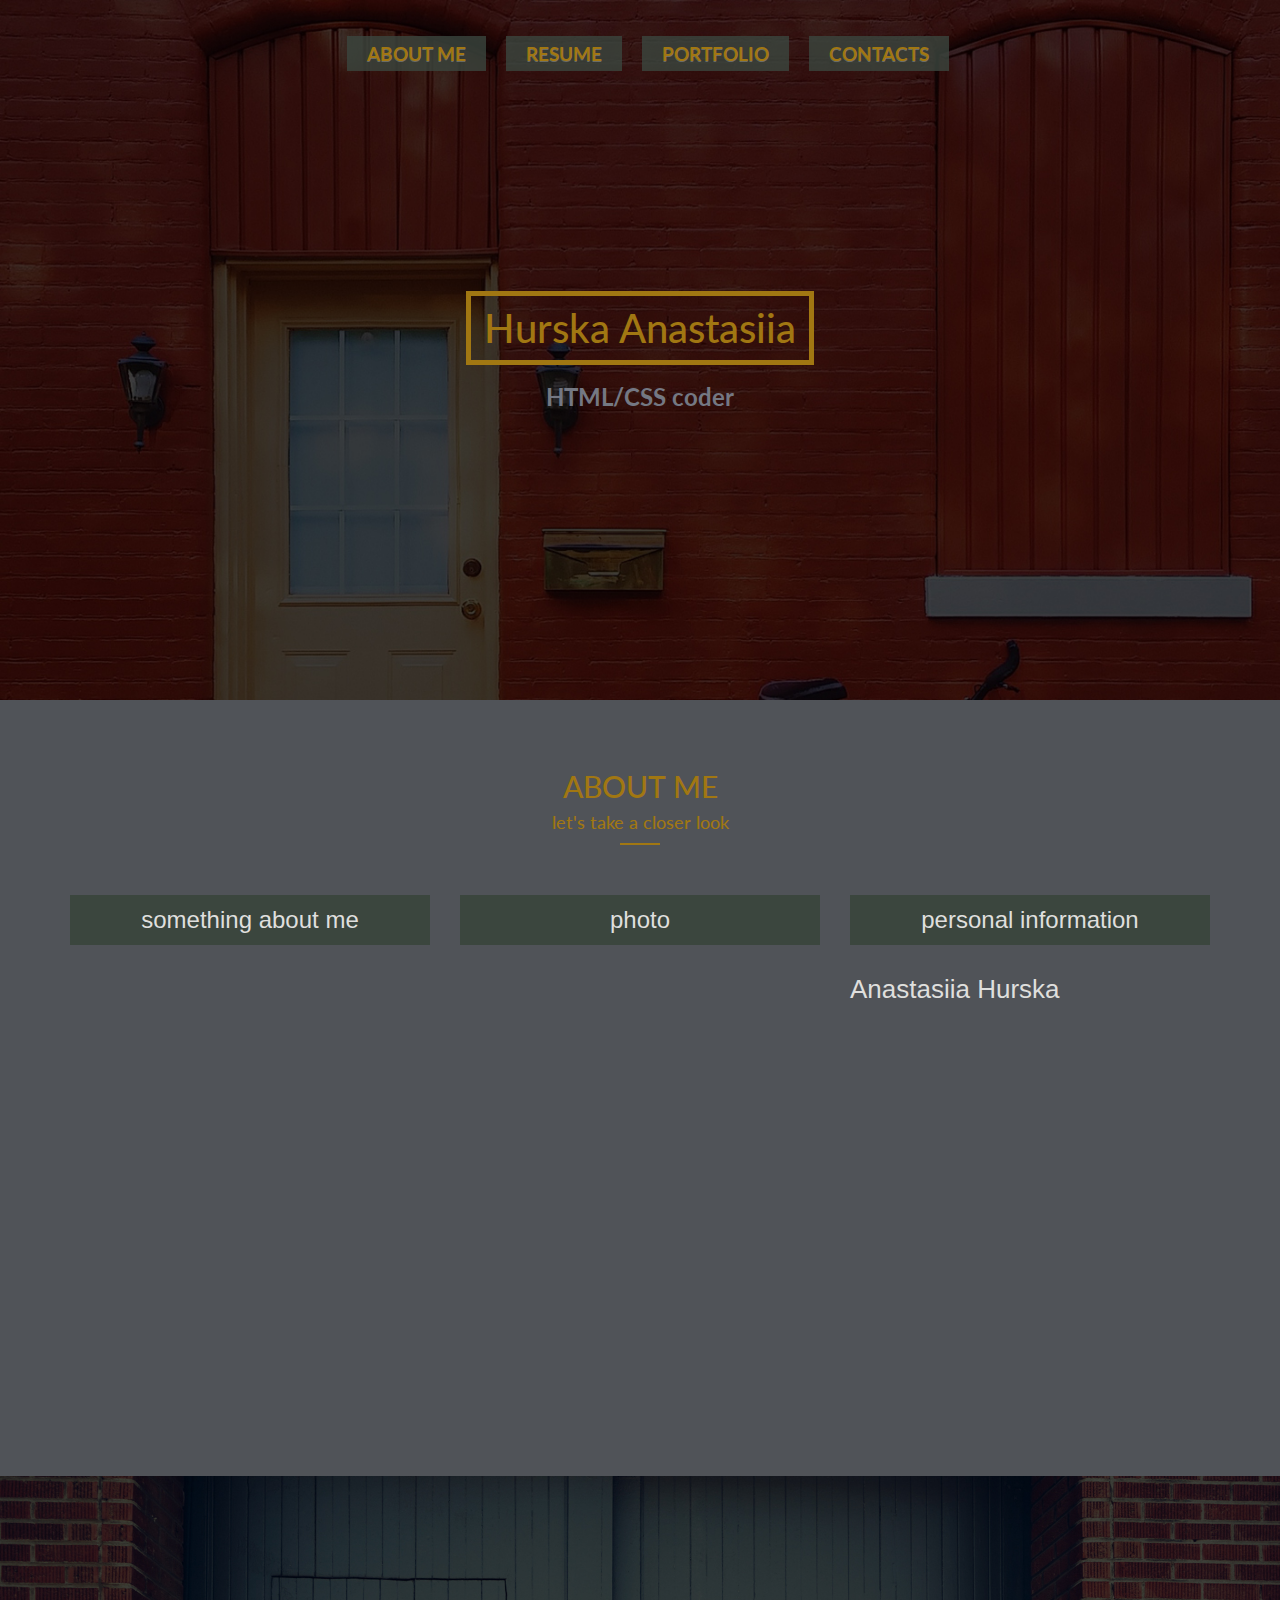
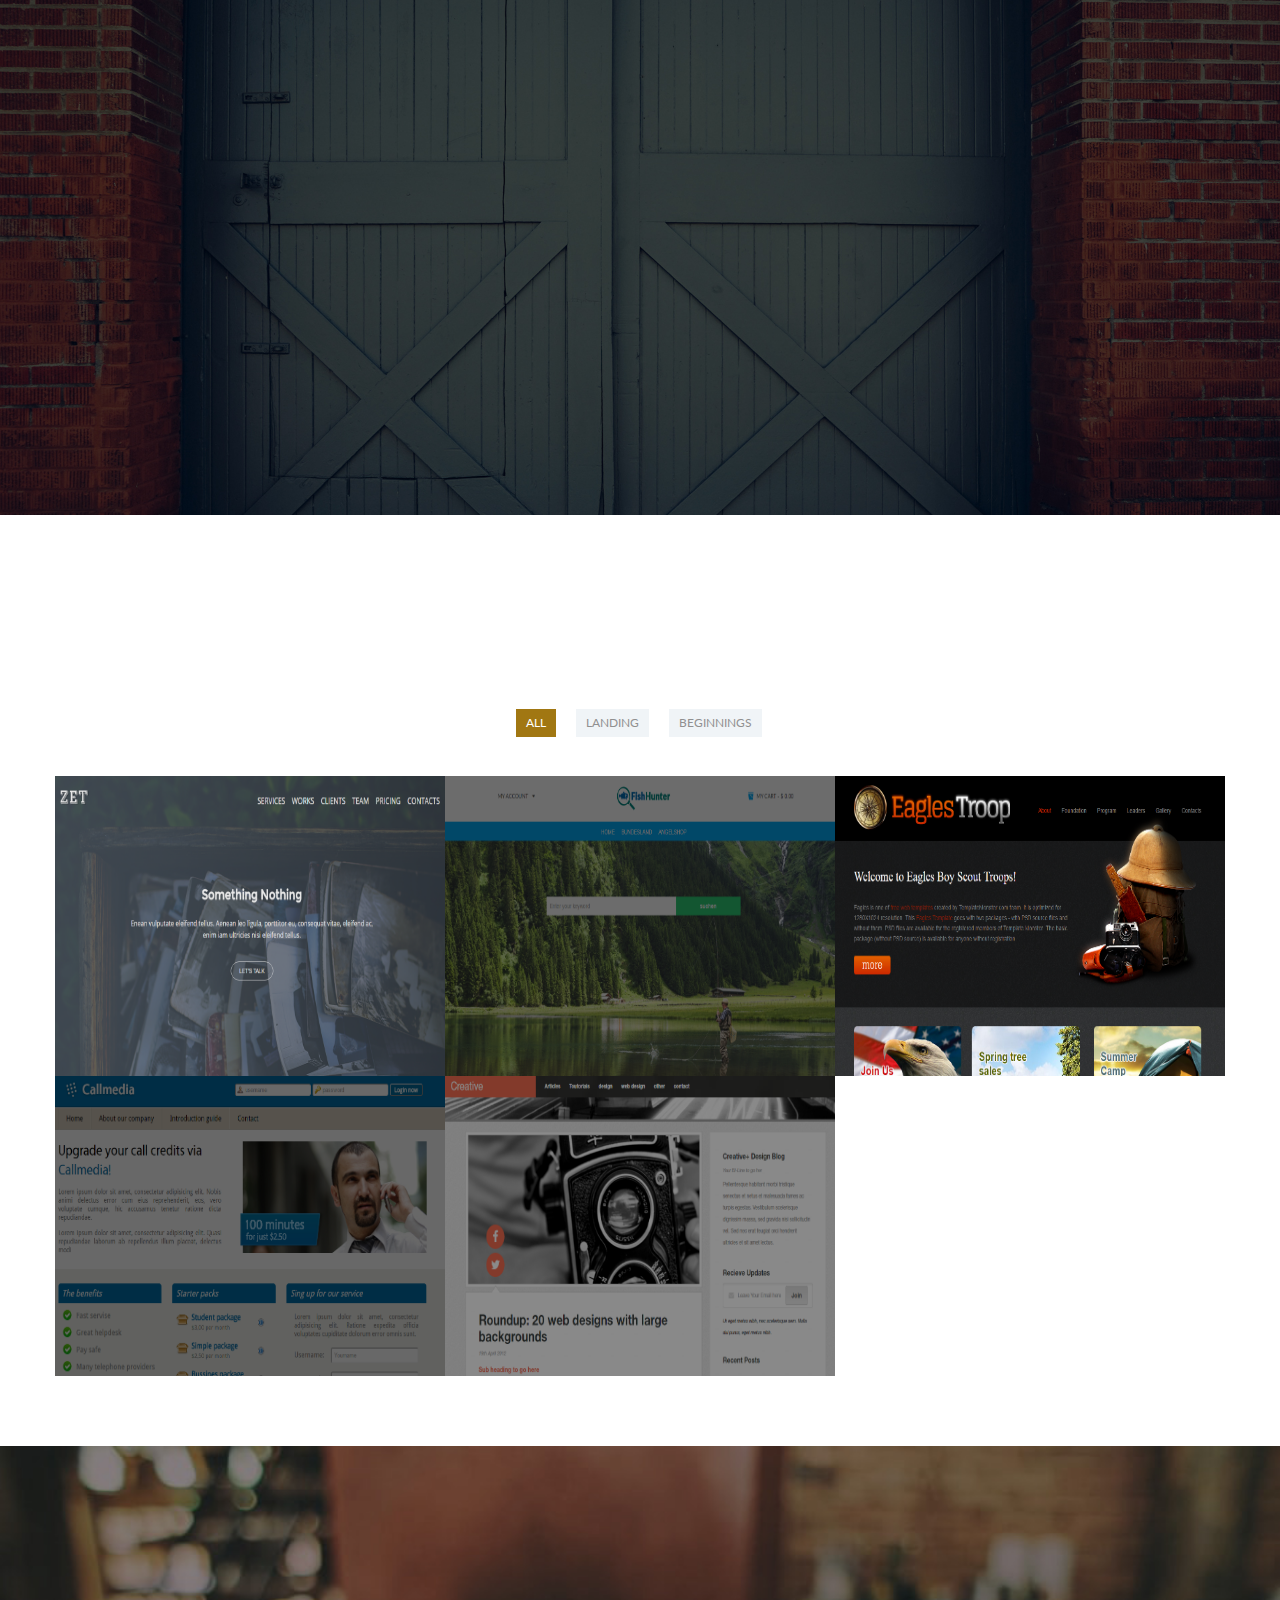
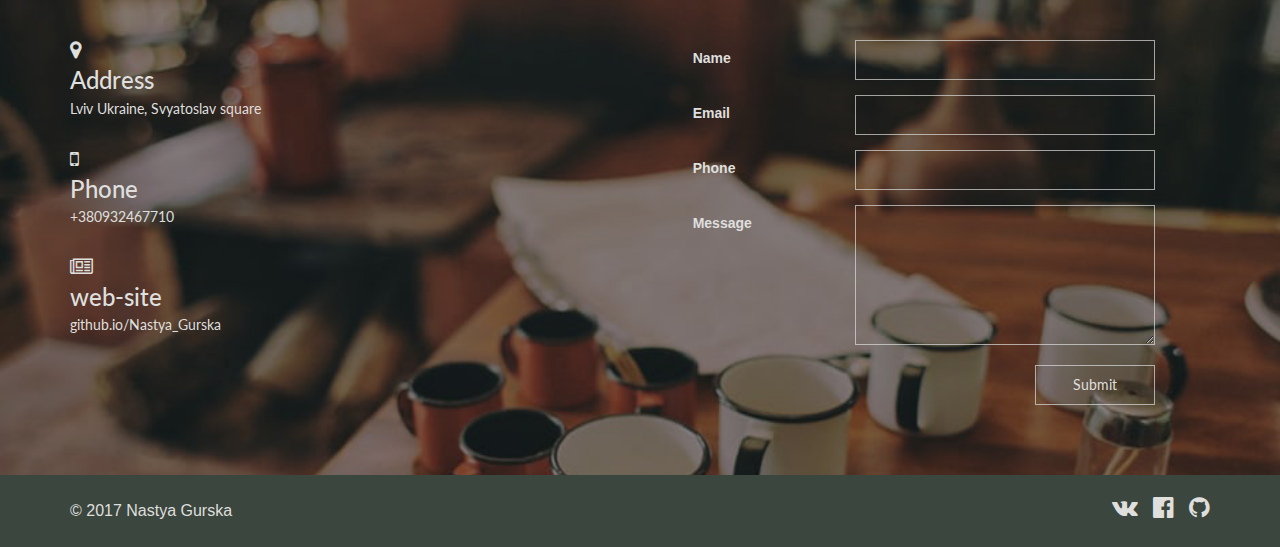
==== commit 46c50a1f: "add new work - creative" ====
--- a/index.html
+++ b/index.html
@@ -201,6 +201,14 @@
                                     <img src="img/Callmedia.png" alt="">
                                 </div>
                             </div>
+                            <div class="tab-item col-md-4 col-sm-6 col-xs-6">
+                               <span class="caption">
+                                    <a href="https://anastassiah.github.io/creative/index.html" target="_blank">View on GitHub</a>
+                               </span>
+                                <div class="image">
+                                    <img src="img/Creative.png" alt="">
+                                </div>
+                            </div>
                         </div>
                     </div>
                     </div>
@@ -324,7 +332,7 @@
     <script src="js/bootstrap.min.js"></script> 
     <script src="js/owl.carousel.min.js"></script> 
     <script src="js/jquery.fancybox.pack.js"></script> 
-    <script src="js/jquery.malihu.PageScroll2id.min.js"></script> 
+    <script src="js/jquery.malihu.PageScroll2id.min.js"></script>
     <script src="js/main.js"></script>
     
 </body>
--- a/css/media.css
+++ b/css/media.css
@@ -29,7 +29,7 @@
     .header .top_menu #responcive-menu ul li{
         float: none;
         overflow: hidden;
-        margin-bottom: 20px;
+        margin: 0 0 20px 0;
         width: 100%;
     }
     
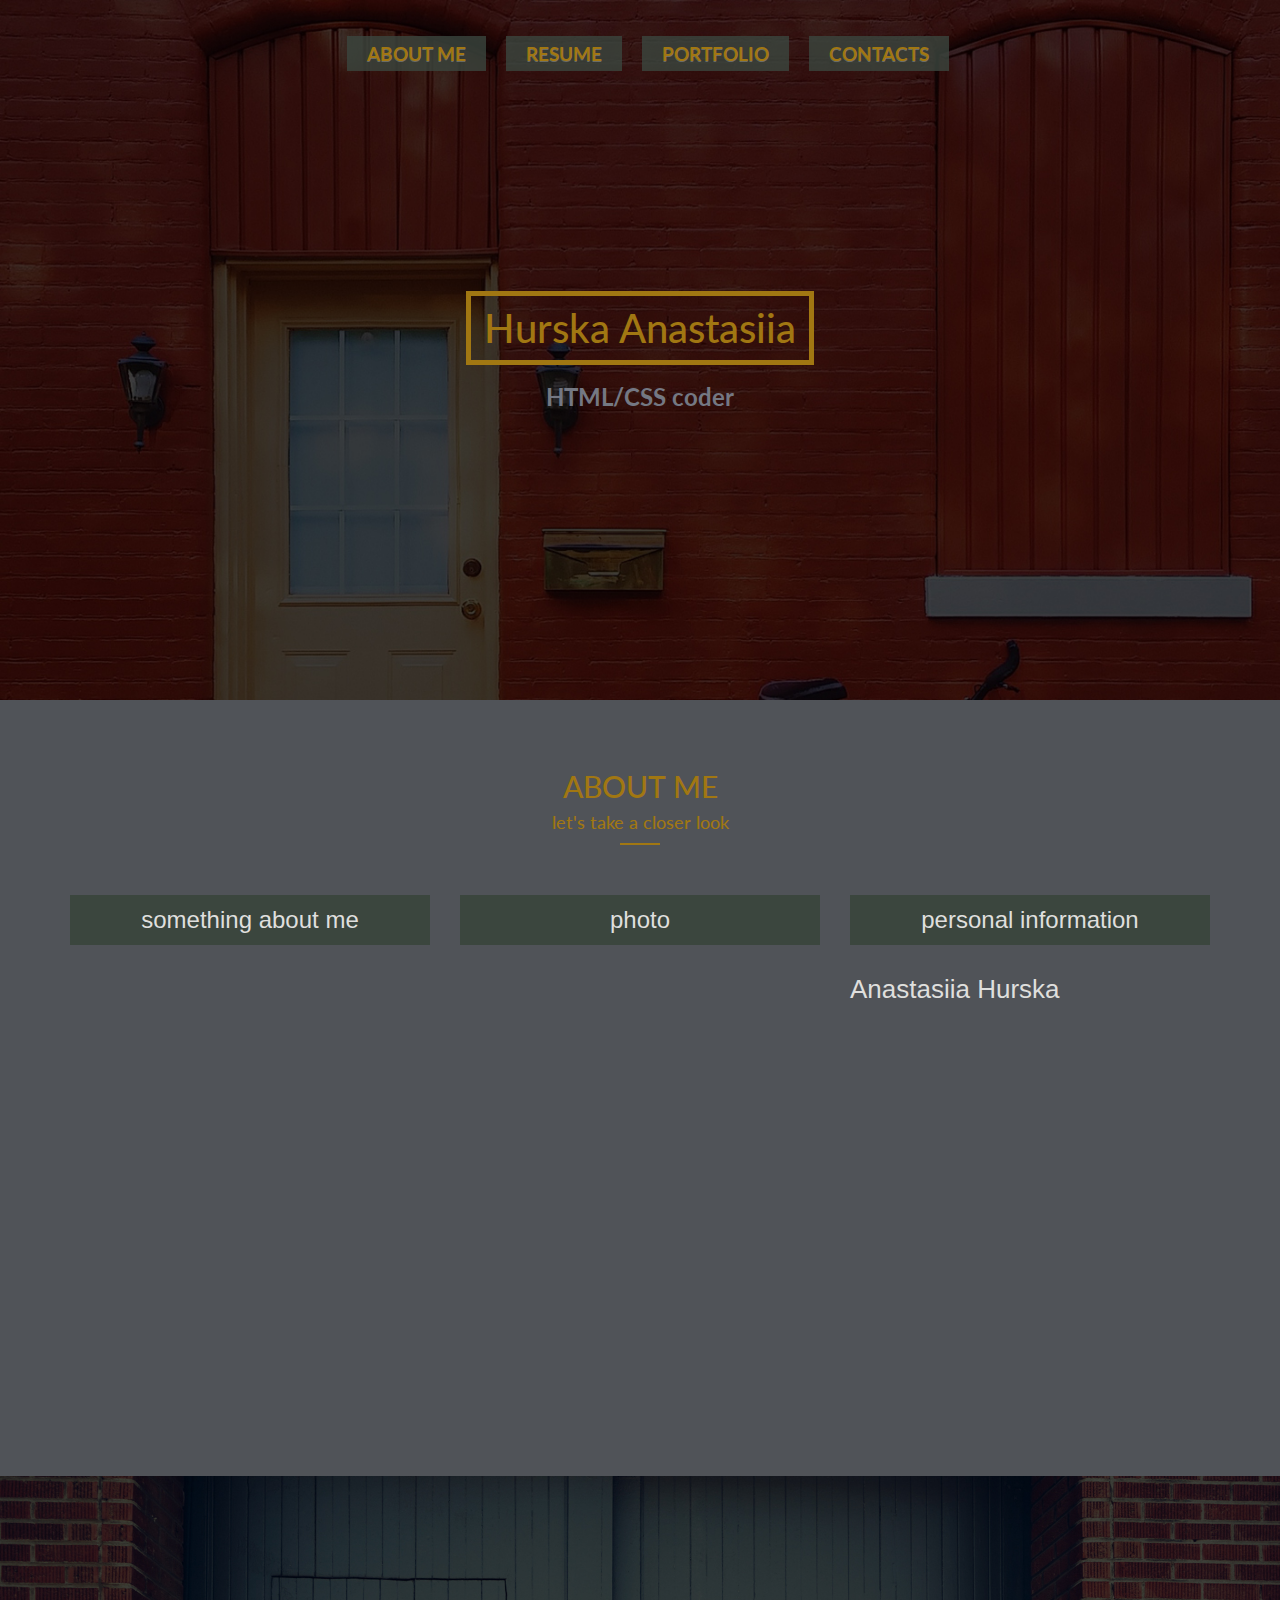
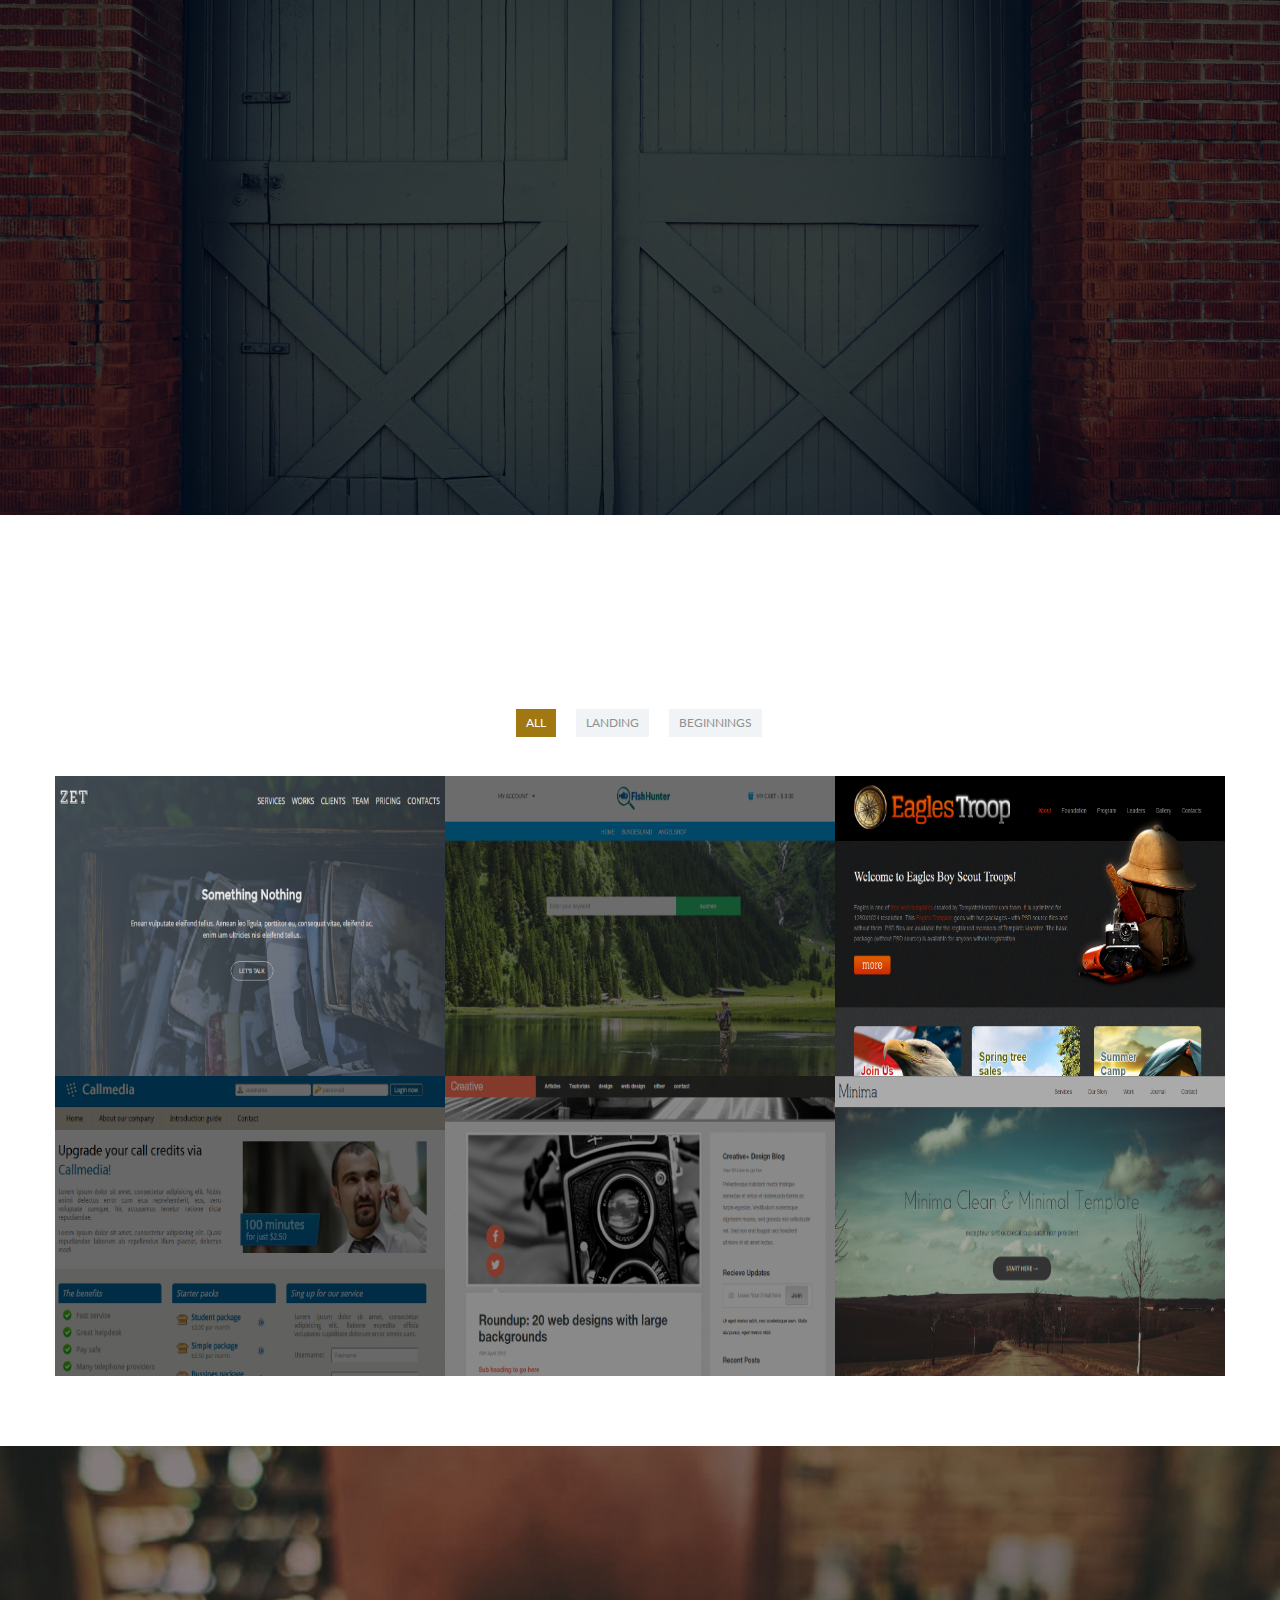
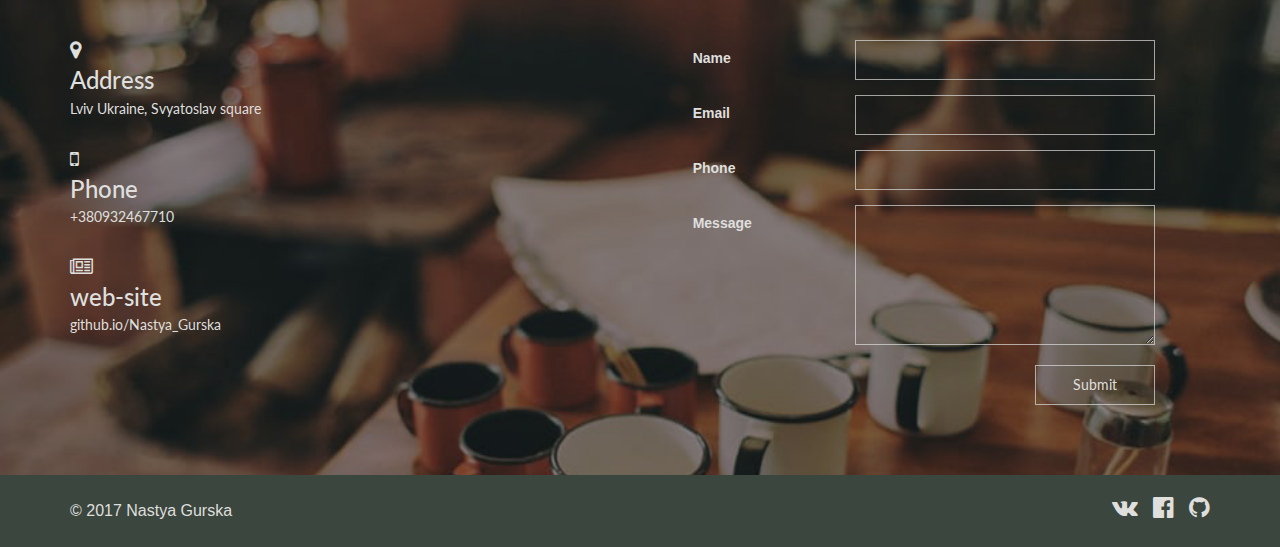
==== commit 39154a5c: "add new work Minima" ====
--- a/index.html
+++ b/index.html
@@ -207,6 +207,14 @@
                                </span>
                                 <div class="image">
                                     <img src="img/Creative.png" alt="">
+                                </div>
+                            </div>
+                            <div class="tab-item col-md-4 col-sm-6 col-xs-6">
+                               <span class="caption">
+                                    <a href="https://anastassiah.github.io/Minima/index.html" target="_blank">View on GitHub</a>
+                               </span>
+                                <div class="image">
+                                    <img src="img/Minima.png" alt="">
                                 </div>
                             </div>
                         </div>
--- a/css/style.css
+++ b/css/style.css
@@ -179,7 +179,7 @@
     background-color: rgba(1, 1, 1, 0.3);
     color: #e7e7e7;
     font-size: 14px;
-    border: 1px solid #e7e7e7;
+    border: none;
     z-index: 9; }
 
 #resume {
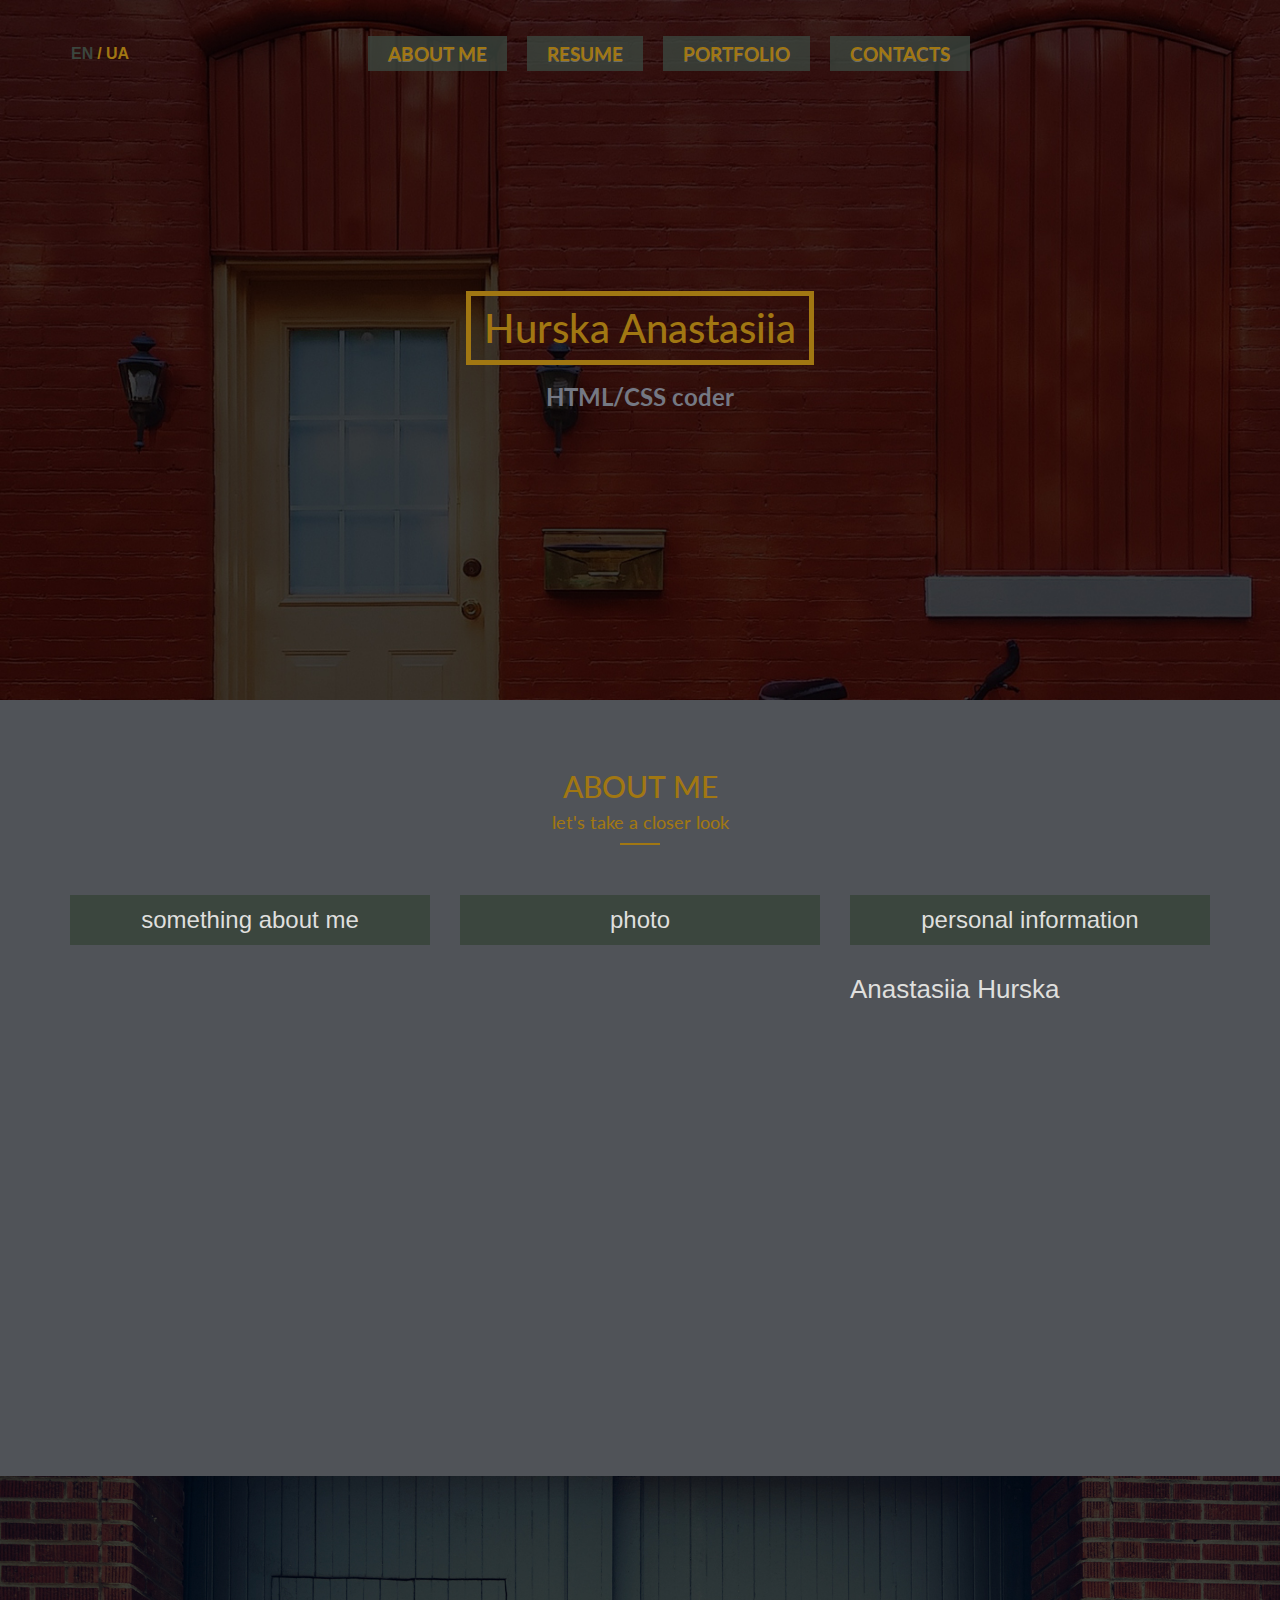
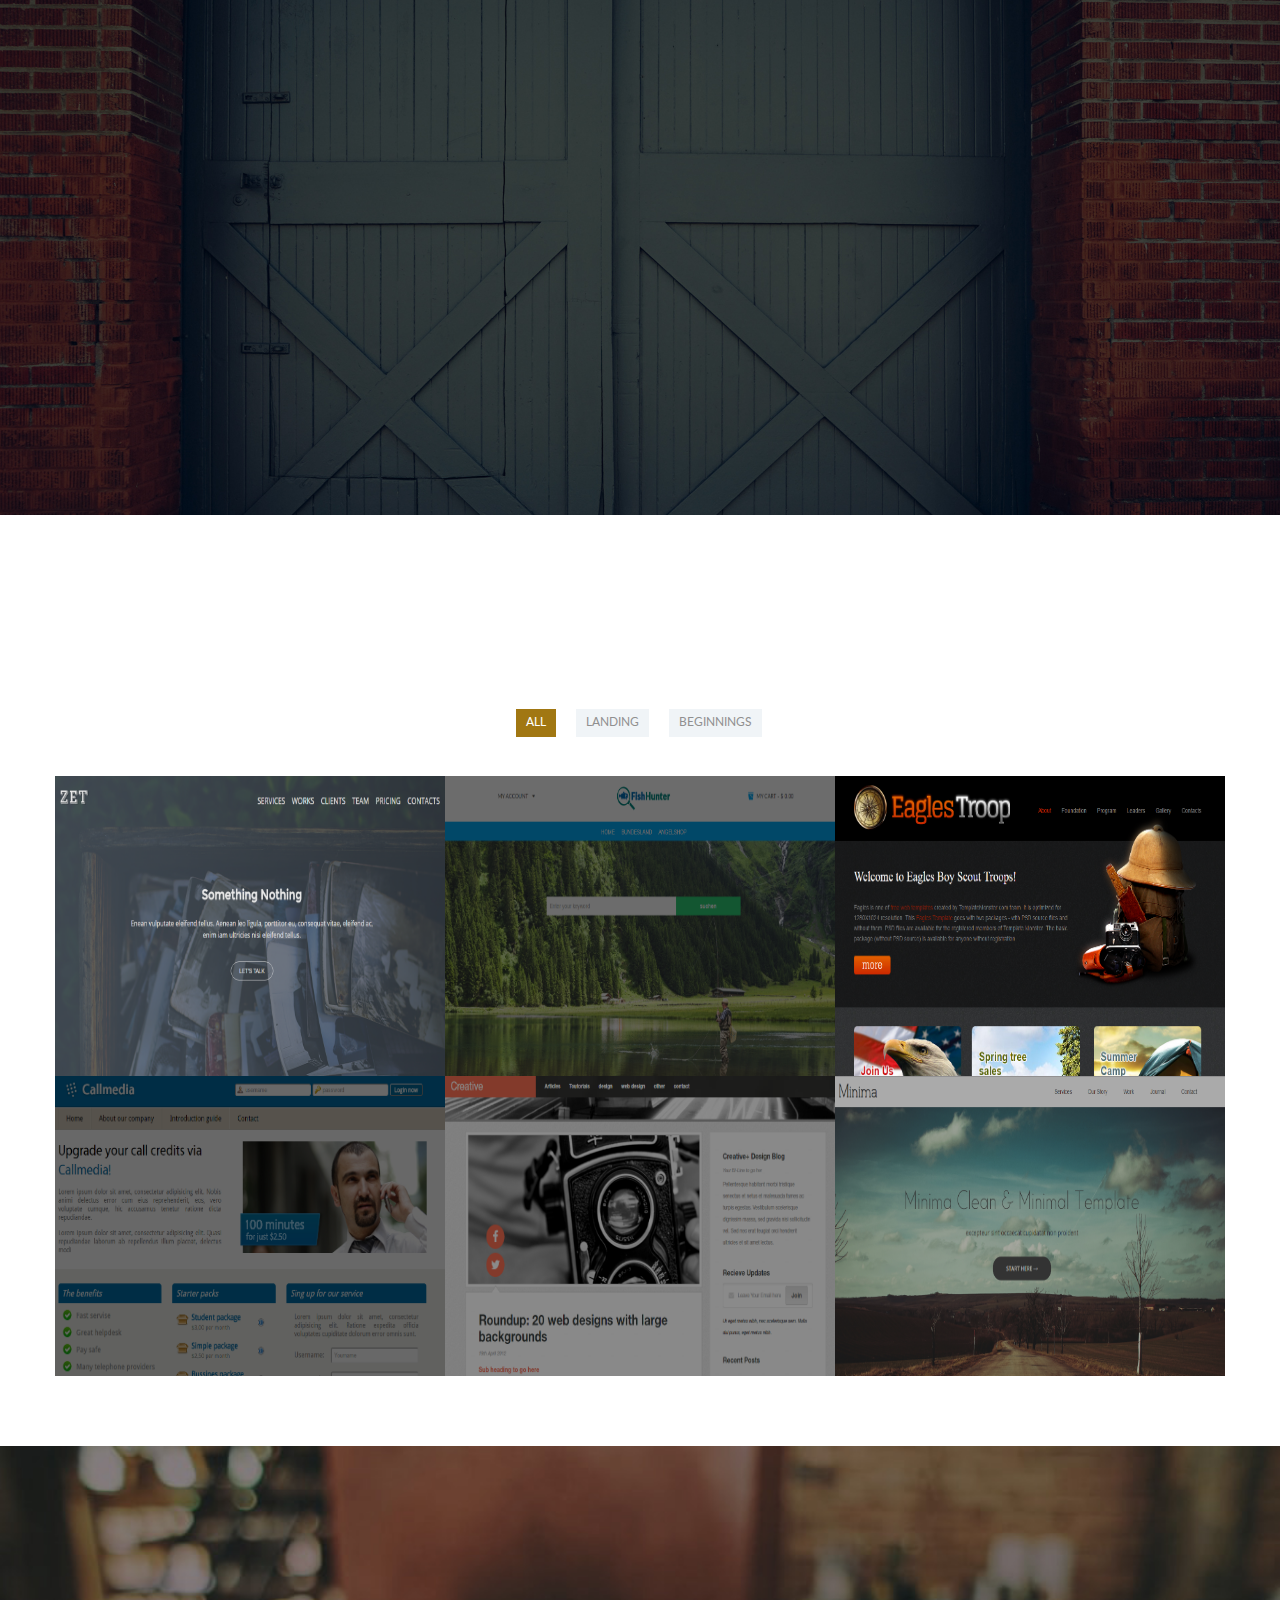
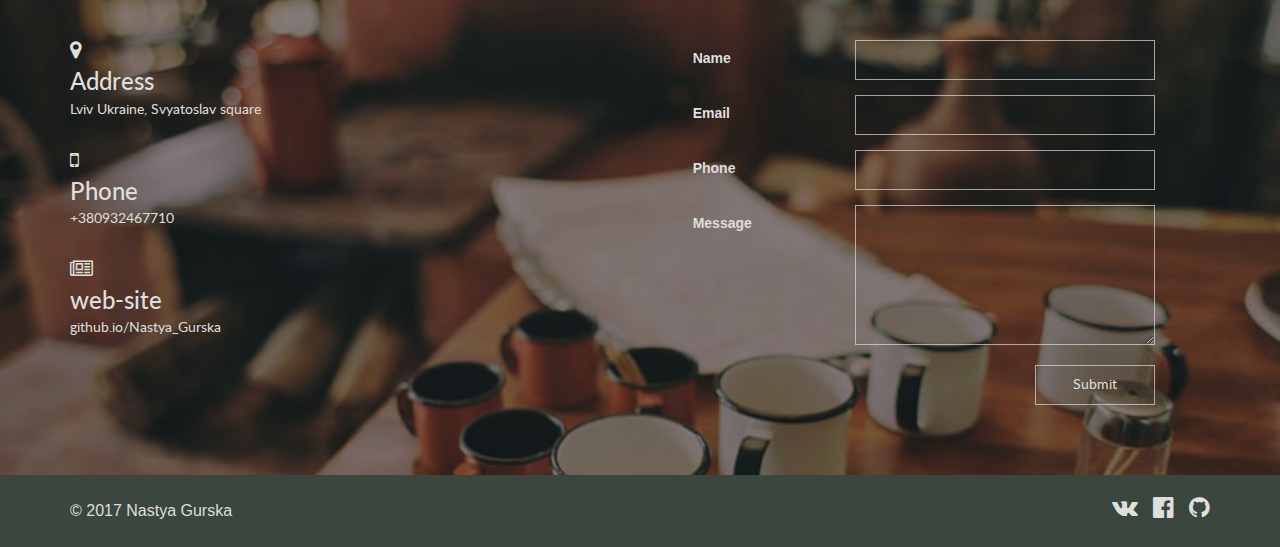
==== commit 55ff8e75: "fix form" ====
--- a/index.html
+++ b/index.html
@@ -25,6 +25,11 @@
                             <span class="sr-only">Toggle navigation</span>
                             <span><i class="fa fa-bars" aria-hidden="true"></i></span>
                         </button>
+                        <div class="languages">
+                            <a href="https://anastassiah.github.io/Nastya_Gurska/index.html" class="active">EN</a>
+                            <span> / </span>
+                            <a href="https://anastassiah.github.io/Nastya_Gurska/index_ukr.html">UA</a>
+                        </div>
                     </div>
                     <div id="responcive-menu" class="active collapse navbar-collapse">
                         <ul class="clearfix nav navbar-nav">
@@ -287,7 +292,7 @@
                     </div>
                 </div>
                 <div class="contacts_item col-sm-6 col-xs-6">
-                    <form method="POST" action="http://formspree.io/nastyagurska@gmail.com">
+                    <form method="POST" action="https://formspree.io/nastyagurska@gmail.com">
                         <div class="field">
                             <label for="name">Name</label>
                             <input id="name" name="name" type="text" required>
--- a/css/style.css
+++ b/css/style.css
@@ -1,3 +1,15 @@
+@font-face {
+  font-family: 'Lato';
+  src: url("../fonts/LatoRegular/LatoRegular.eot");
+  src: url("../fonts/LatoRegular/LatoRegular.eot?#iefix") format("embedded-opentype"), url("../fonts/LatoRegular/LatoRegular.woff") format("woff"), url("../fonts/LatoRegular/LatoRegular.ttf") format("truetype");
+  font-style: normal;
+  font-weight: normal; }
+@font-face {
+  font-family: "LatoBold";
+  src: url("../fonts/LatoBold/LatoBold.eot");
+  src: url("../fonts/LatoBold/LatoBold.eot?#iefix") format("embedded-opentype"), url("../fonts/LatoBold/LatoBold.woff") format("woff"), url("../fonts/LatoBold/LatoBold.ttf") format("truetype");
+  font-style: normal;
+  font-weight: normal; }
 html {
   height: 100%; }
 
@@ -60,6 +72,17 @@
   position: relative;
   padding-top: 30px;
   z-index: 10; }
+  .header .top_menu .languages {
+    margin-top: 5px; }
+    .header .top_menu .languages a,
+    .header .top_menu .languages span {
+      font-size: 16px;
+      font-weight: bold;
+      line-height: 35px;
+      color: #A17712;
+      text-decoration: none; }
+    .header .top_menu .languages a.active {
+      color: #3b463e; }
   .header .top_menu .navbar {
     z-index: 10; }
   .header .top_menu #responcive-menu {
--- a/css/media.css
+++ b/css/media.css
@@ -21,6 +21,11 @@
     
     .header{
         padding-top: 15px;
+    }
+    
+    .header .top_menu .languages{   
+    text-align: left;
+    margin-top: 17px !important;
     }
     
     .header .top_menu #responcive-menu ul{
@@ -97,6 +102,14 @@
         margin-bottom: 15px;
     }
     
+    #contacts form label{
+        left: 5%;
+    }
+    
+    #contacts form .field{
+        padding-left: 2%;
+    }
+    
     #contacts .contacts_item{
         width: 100%;
     }
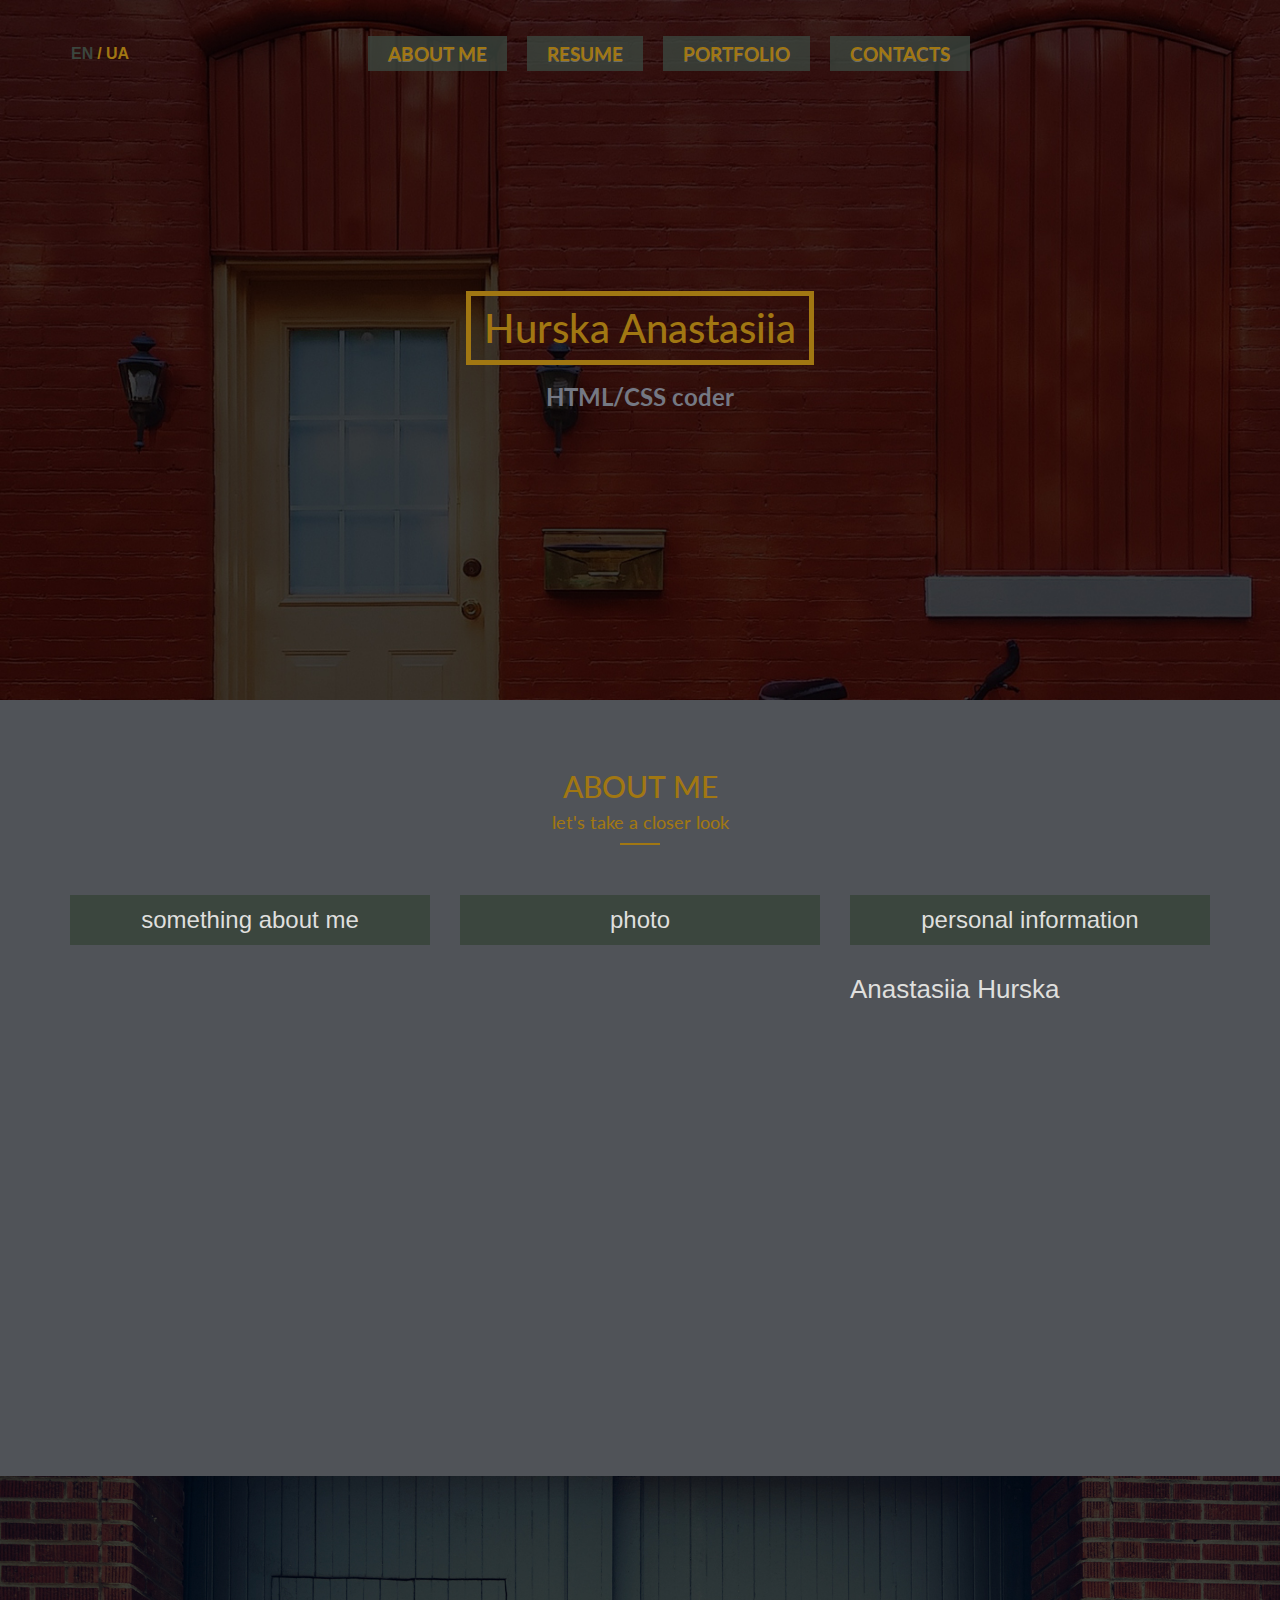
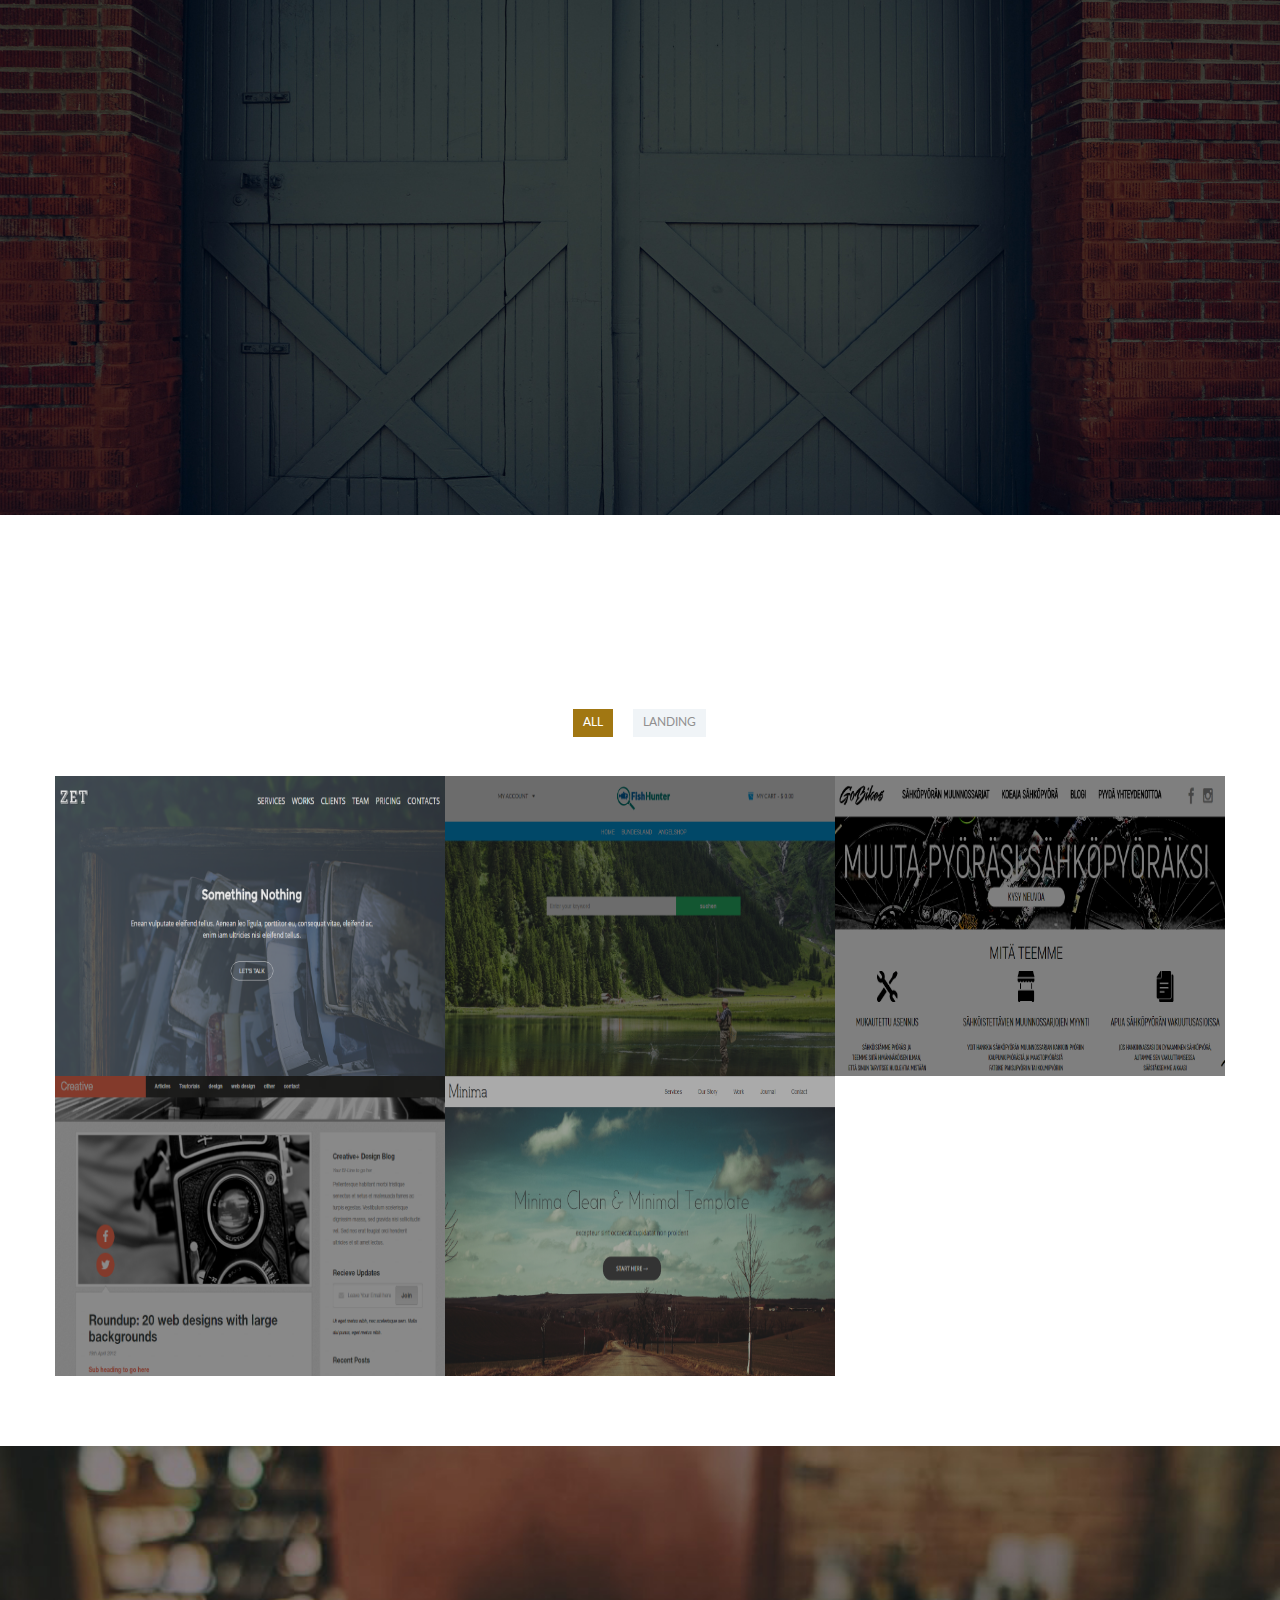
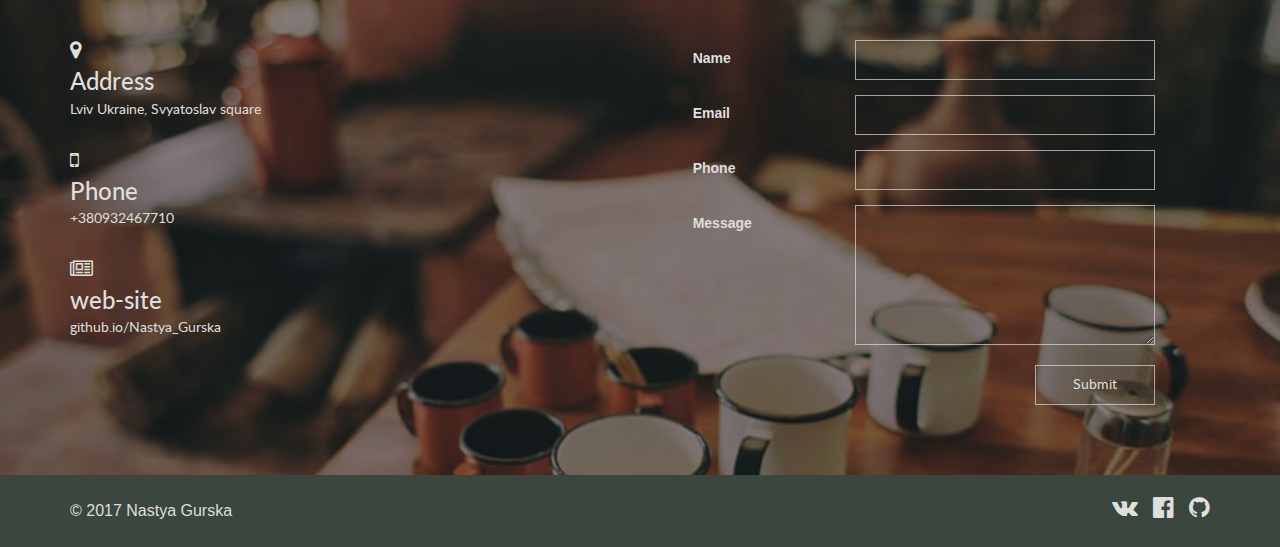
==== commit 586818eb: "new work" ====
--- a/index.html
+++ b/index.html
@@ -165,10 +165,10 @@
                     <h5>my resent work</h5>
                 </div>
                 <div class="tabs">
-                <ul class="nav nav-tabs">
+                <ul class="nav nav-tabs" style="width: 155px">
                     <li class="active"><a href="#tab-1" data-toggle="tab">all</a></li>
                     <li><a href="#tab-2" data-toggle="tab">landing</a></li>
-                    <li><a href="#tab-3" data-toggle="tab">beginnings</a></li>
+<!--                    <li><a href="#tab-3" data-toggle="tab">beginnings</a></li>-->
                 </ul>
                 <div class="tab-content">
                     <div class="tab-pane fade in active" id="tab-1">
@@ -190,6 +190,7 @@
                                     <img src="img/FishHunter.png" alt="">
                                 </div>
                             </div>
+<!--
                             <div class="tab-item col-md-4 col-sm-6 col-xs-6">
                                 <span class="caption">
                                     <a href="https://anastassiah.github.io/Eagles-Troop/" target="_blank">Viev on GitHub</a>
@@ -198,12 +199,13 @@
                                     <img src="img/EagelsTroop.png" alt="">
                                 </div>
                             </div>
-                            <div class="tab-item col-md-4 col-sm-6 col-xs-6">
-                                <span class="caption">
-                                    <a href="https://anastassiah.github.io/callmedia_maket/" target="_blank">View on GitHub</a>
-                                </span>
-                                <div class="image">
-                                    <img src="img/Callmedia.png" alt="">
+-->
+                            <div class="tab-item col-md-4 col-sm-6 col-xs-6">
+                                <span class="caption">
+                                    <a href="http://gobikes.fi/" target="_blank">View on GitHub</a>
+                                </span>
+                                <div class="image">
+                                    <img src="img/gobikes_dark.png" alt="">
                                 </div>
                             </div>
                             <div class="tab-item col-md-4 col-sm-6 col-xs-6">
@@ -236,9 +238,18 @@
                                     <img src="img/landing.png" alt="">
                                 </div>
                             </div>
-                        </div>
-                        </div>
-                    </div>
+                            <div class="tab-item col-md-4 col-sm-6 col-xs-6">
+                                <span class="caption">
+                                    <a href="http://gobikes.fi/" target="_blank">View on GitHub</a>
+                                </span>
+                                <div class="image">
+                                    <img src="img/gobikes_dark.png" alt="">
+                                </div>
+                            </div>
+                        </div>
+                        </div>
+                    </div>
+<!--
                     <div class="tab-pane fade" id="tab-3">
                        <div class="container">
                         <div class="row">
@@ -261,6 +272,7 @@
                         </div>
                         </div>
                     </div>
+-->
                 </div>
             </div>
            </div>
@@ -299,7 +311,7 @@
                         </div>
                         <div class="field">
                            <label for="email">Email</label>
-                           <input id="email" name="email" type="text" required>
+                           <input type="email" id="email" name="email" type="text" required>
                         </div>
                         <div class="field">
                            <label for="phone">Phone</label>
@@ -339,7 +351,6 @@
     
     
     <script src="js/jquery-3.1.1.min.js"></script>
-    <script src="js/JQuery.js"></script>
     <script src="js/waypoints.min.js"></script>
     <script src="js/animate_css.js"></script>    
     <script src="js/bootstrap.min.js"></script> 
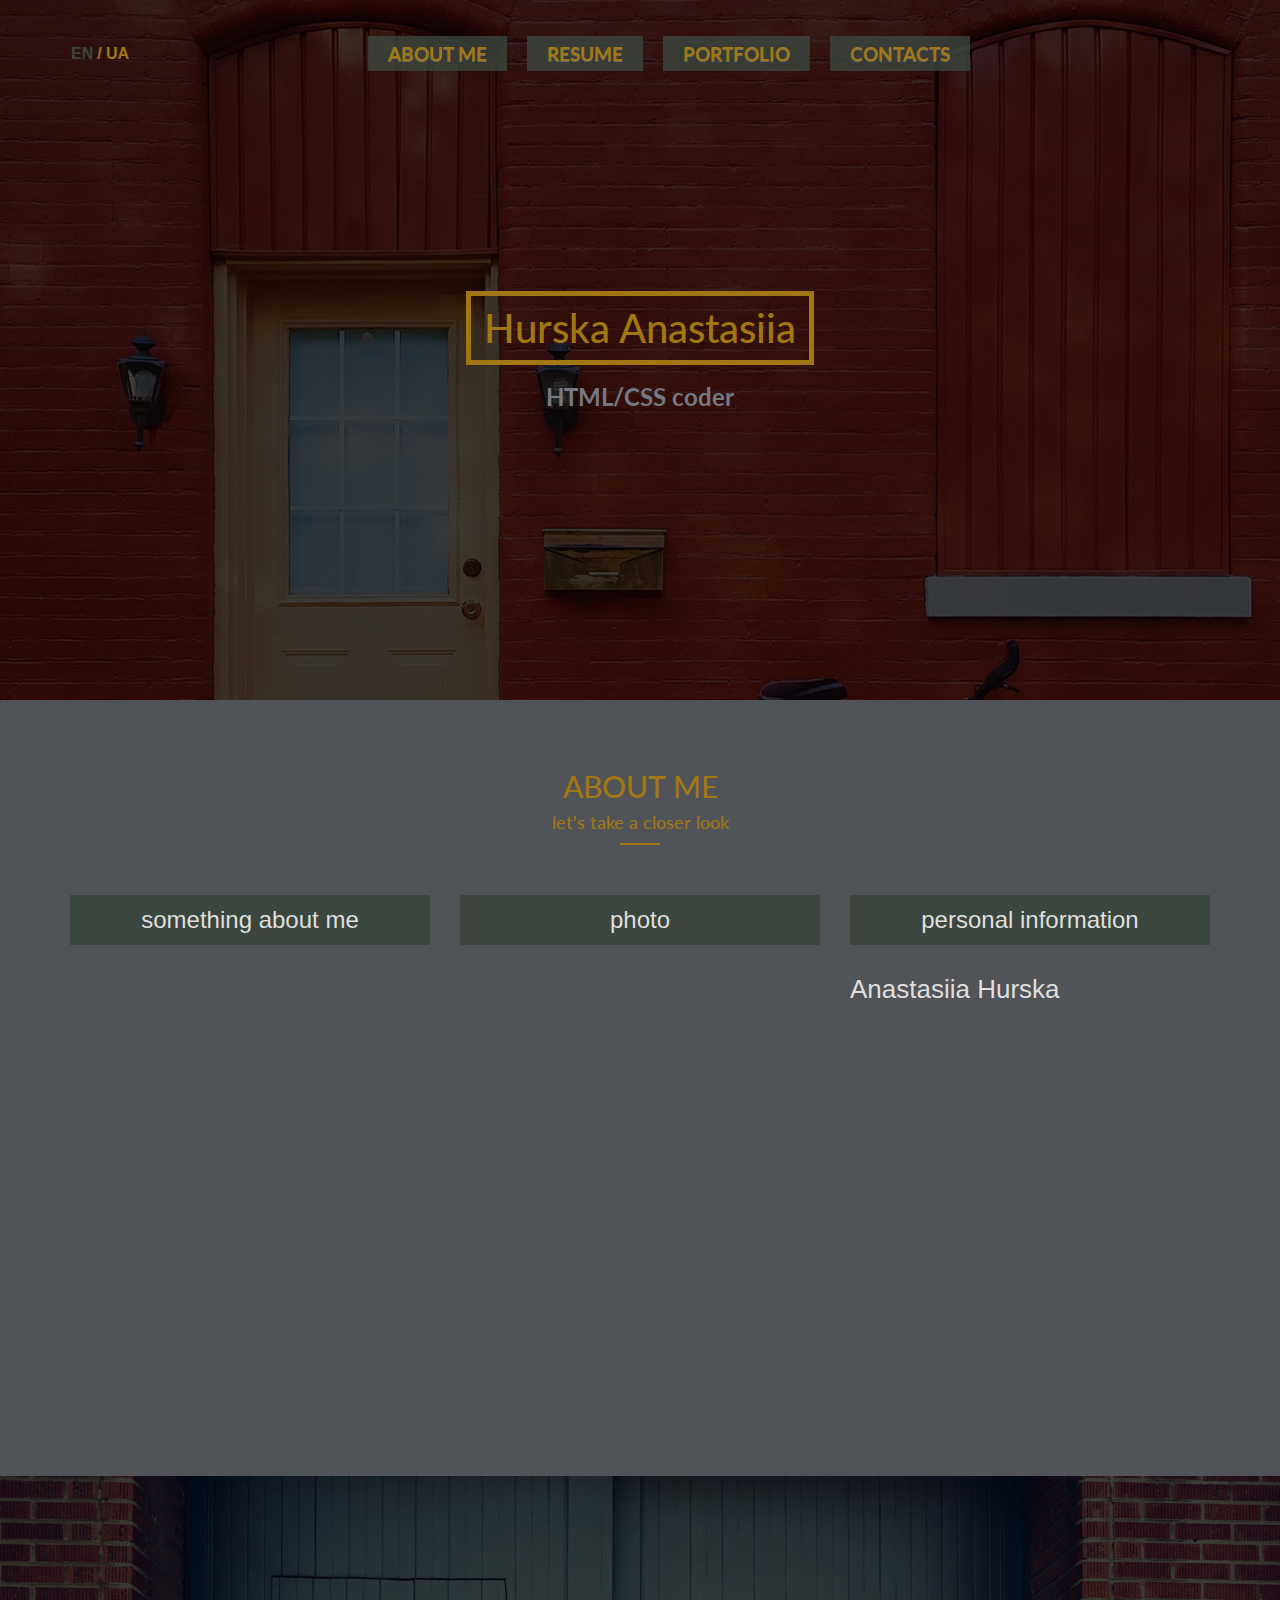
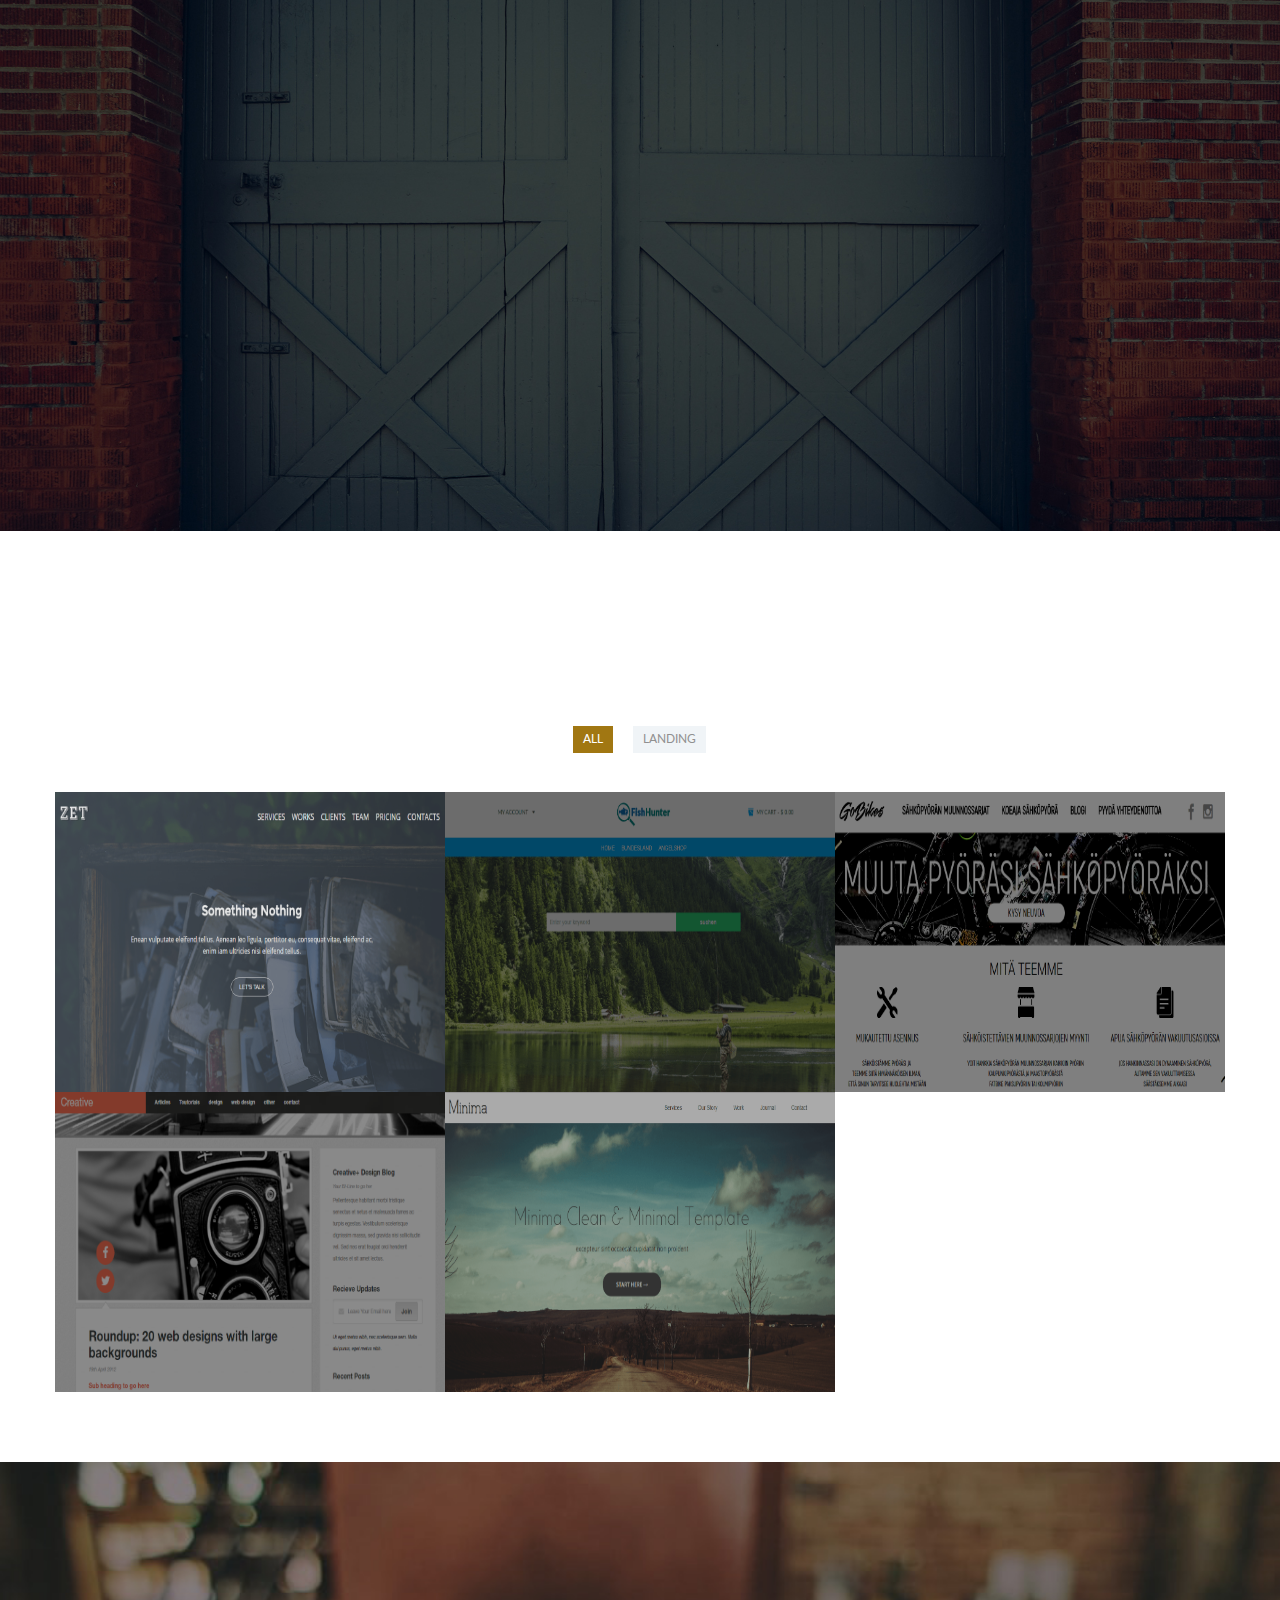
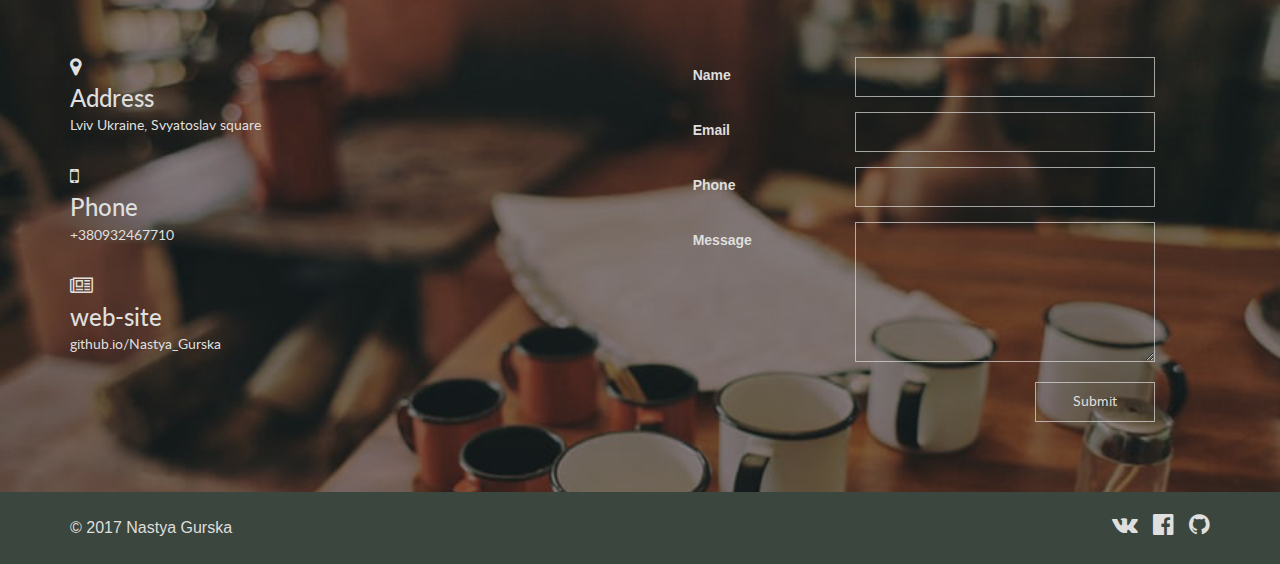
==== commit ea346eba: "fix problem with html validator" ====
--- a/index.html
+++ b/index.html
@@ -136,7 +136,7 @@
                     <div class="col-sm-6">
                         <h4>Independent courses</h4>
                         <div class="resume_item">
-                            <h6 class="year">www.freecodecamp.com</p>
+                            <h6 class="year">www.freecodecamp.com</h6>
                             <p>Front End Development Certification</p>
                             <p>Responsive Design with Bootstrap </p>
                             <p>Basic JavaScript</p>
@@ -311,7 +311,7 @@
                         </div>
                         <div class="field">
                            <label for="email">Email</label>
-                           <input type="email" id="email" name="email" type="text" required>
+                           <input type="email" id="email" name="email"  required>
                         </div>
                         <div class="field">
                            <label for="phone">Phone</label>
@@ -319,7 +319,7 @@
                         </div>
                         <div class="field">
                            <label for="message">Message</label>
-                           <textarea id="message" name="message" id="" cols="30" rows="10"></textarea>
+                           <textarea id="message" name="message" cols="30" rows="10"></textarea>
                         </div>
                         <div class="field">
                             <button id="submit" type="submit">Submit</button>
